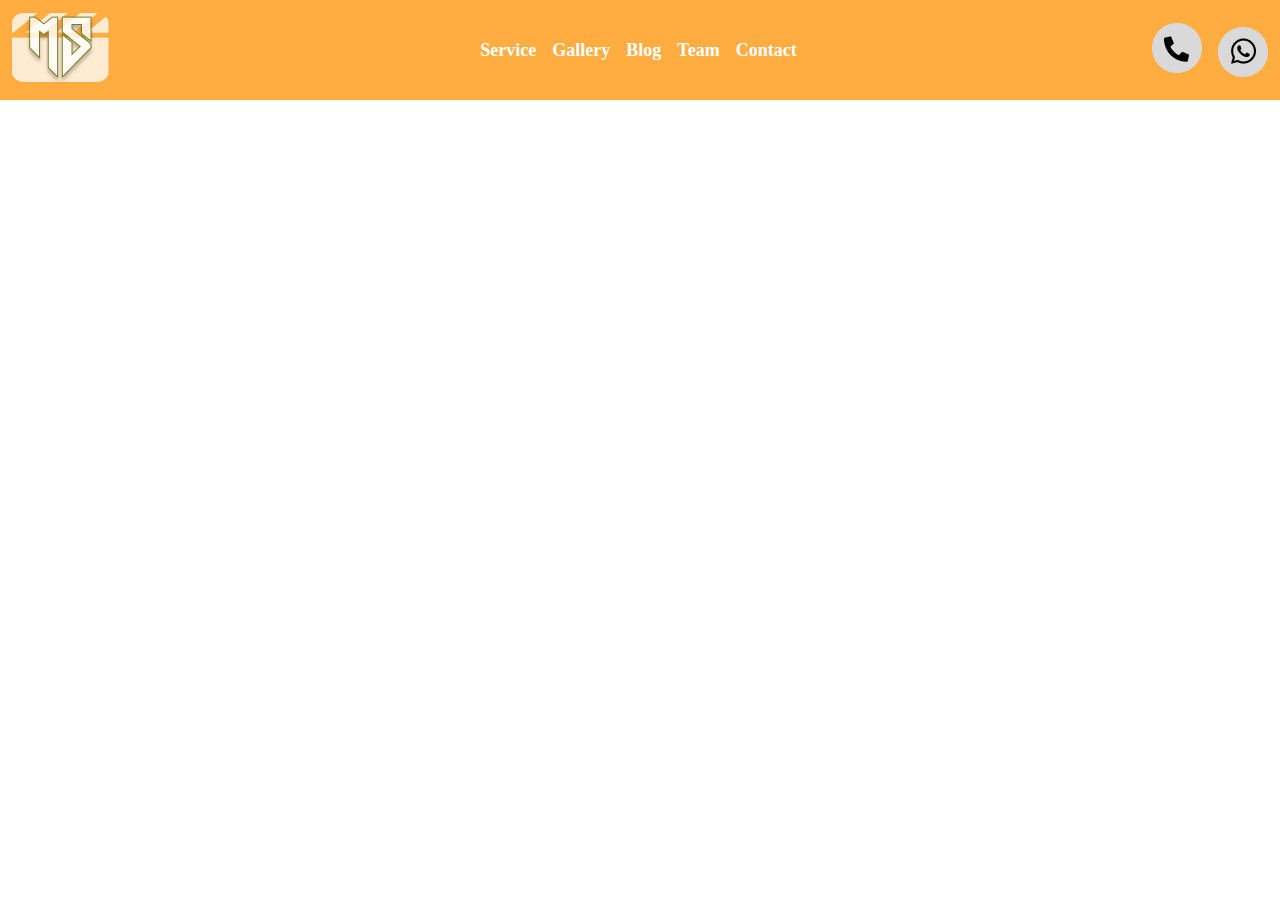
==== index.html @ 8af2e9d7 "basic layout is done" ====
<!DOCTYPE html>
<html lang="en">
<head>
    <meta charset="UTF-8">
    <meta name="viewport" content="width=device-width, initial-scale=1.0">
    <title>Endless_games Index</title>
    <!-- vendor css -->
    <link rel="stylesheet" href="./assests/vendors/bootstrap-5.3.3-dist/css/bootstrap.min.css">
    <!-- main css  -->
    <link rel="stylesheet" href="./assests/css/style.css">
</head>
<body>

<!-- nav bar starts here  -->
    <header>
        <nav class="navbar navbar-expand-lg  nav-endless">
            <div class="container-fluid">
              <a class="navbar-brand" href="index.html"><img src="./assests/img/logo_icons.png" alt=""></a>
              <button class="navbar-toggler" type="button" data-bs-toggle="collapse" data-bs-target="#navbarNavAltMarkup" aria-controls="navbarNavAltMarkup" aria-expanded="false" aria-label="Toggle navigation">
                <span class="navbar-toggler-icon"></span>
              </button>
              <div class="collapse navbar-collapse d-md-flex justify-content-center   " id="navbarNavAltMarkup">
                <div class="navbar-nav ">
                  <a class="nav-link text-white" href="#">Service</a>
                  <a class="nav-link text-white" href="#">Gallery</a>
                  <a class="nav-link text-white" href="#">Blog</a>
                  <a class="nav-link text-white" href="#">Team</a>
                  <a class="nav-link text-white" href="#">Contact</a>
       
                </div>  
                 
              </div>
              <div class="d-flex justify-content-end icons-nav">
                <a class=" nav-link me-md-2 " href="#"><img src="./assests/img/Phone_icon.png" alt=""></a>
            <a class=" nav-link ms-md-2 mt-1" href="#"><img src="./assests/img/WhatsApp_icon.png" alt=""></a>  
             </div>  
            </div>
          </nav>
    </header>
<!-- navbar ends here  -->

<!-- hero section starts here  -->
<!-- hero section ends here  -->



</body>
<script src="./assests/vendors/bootstrap-5.3.3-dist/js/bootstrap.bundle.min.js"></script>
</html>
---- assests/css/style.css ----
/* common styles  */
body {
    font-family: Roboto;
    font-size: 18px;
    font-weight: 700;
}





/* nav bar css */
.nav-endless{
    background-color:  #FF9001BF;
 
}












/* media query  */
@media screen and (min-width:0px) and (max-width:768px){
    .icons-nav{
        display: none !important;
    }
}
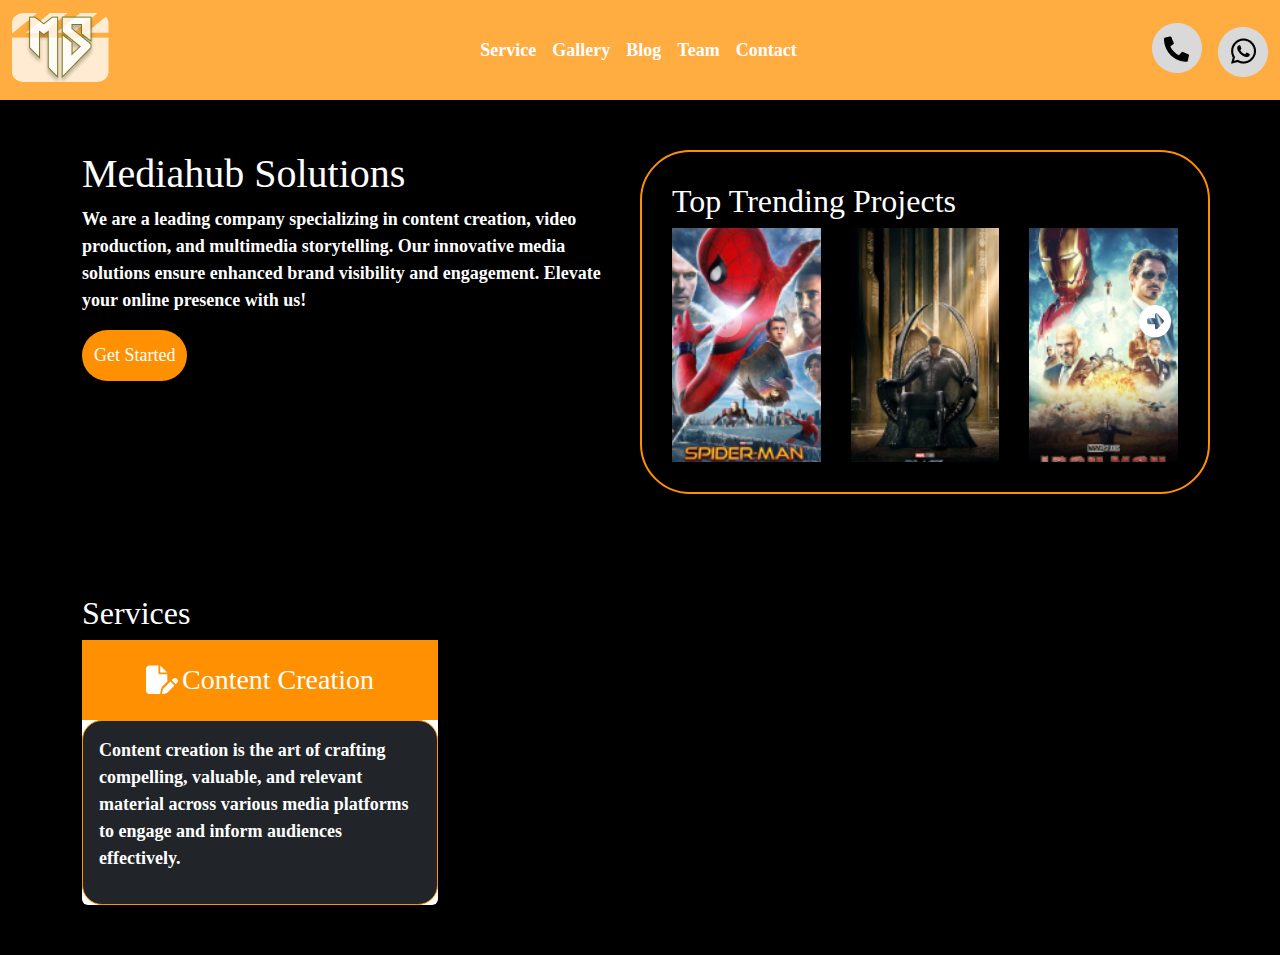
==== commit f7352e09: "service section added" ====
--- a/index.html
+++ b/index.html
@@ -8,6 +8,8 @@
     <link rel="stylesheet" href="./assests/vendors/bootstrap-5.3.3-dist/css/bootstrap.min.css">
     <!-- main css  -->
     <link rel="stylesheet" href="./assests/css/style.css">
+       <!-- Link Swiper's CSS -->
+  <link rel="stylesheet" href="https://cdn.jsdelivr.net/npm/swiper@11/swiper-bundle.min.css" />
 </head>
 <body>
 
@@ -40,10 +42,94 @@
 <!-- navbar ends here  -->
 
 <!-- hero section starts here  -->
+<section class="hero-sec" id="hr-sec">
+<div class="container">
+  <div class="row">
+    <div class="col-md-6 col-12">
+      <h1 class="text-white">Mediahub Solutions</h1>
+      <p class="text-white">We are a leading company specializing in content creation, video production, and multimedia storytelling. Our innovative media solutions ensure enhanced brand visibility and engagement. Elevate your online presence with us! </p>
+      <button type="button" class="btn-get ">Get Started</button>
+    </div>
+    <div class="col-md-6 col-12 bor-org ">
+      
+      <div class="swiper mySwiper ">
+        <h2 class="text-white">Top Trending Projects</h2>
+        <div class="">
+          <div class="swiper-button-next"><img src="./assests/img/arrow-R.png" alt=""></div>
+          <div class="swiper-button-prev"><img src="./assests/img/arrow-L.png" alt=""></div>
+        </div>
+      
+        <div class="swiper-wrapper">
+          <div class="swiper-slide"><img src="./assests/img/pic1.png" alt=""></div>
+          <div class="swiper-slide"><img src="./assests/img/pic2.png" alt=""></div>
+          <div class="swiper-slide"><img src="./assests/img/pic3.png" alt=""></div>
+          <div class="swiper-slide"><img src="./assests/img/pic1.png" alt=""></div>
+          <div class="swiper-slide"><img src="./assests/img/pic2.png" alt=""></div>
+          <div class="swiper-slide"><img src="./assests/img/pic3.png" alt=""></div>
+          <div class="swiper-slide"><img src="./assests/img/pic1.png" alt=""></div>
+          <div class="swiper-slide"><img src="./assests/img/pic2.png" alt=""></div>
+          <div class="swiper-slide"><img src="./assests/img/pic3.png" alt=""></div>
+       
+        </div>
+        
+        <!-- <div class="swiper-pagination"></div> -->
+      </div>
+ 
+    </div>
+  </div>
+</div>
+</section>
 <!-- hero section ends here  -->
 
 
 
+<!-- service section starts here  -->
+<section class="ser-sec">
+  <div class="container">
+    <h2 class="text-white">Services</h2>
+    <div class="row">
+      <div class="col-md-4 col-12">
+        <div class="card border-0">
+          <div class="card-head crd-hr">
+            <div class="d-flex justify-content-center">
+              <img class="" src="./assests/img/ser-icon-1.svg" alt="">
+            <h3 class="text-white ms-1 mt-2">Content Creation</h3></div>
+          </div>
+          <div class="card-body bg-dark crd-bor">
+            <p class="text-white">Content creation is the art of crafting compelling, valuable, and relevant material across various media platforms to engage and inform audiences effectively.  </p>
+          </div>
+        </div>
+      </div>
+      <div class="col-md-4 col-12"></div>
+      <div class="col-md-4 col-12"></div>
+    </div>
+  </div>
+</section>
+<!-- servicce section ends here -->
+
+
 </body>
+
+<!-- boostrap link  -->
 <script src="./assests/vendors/bootstrap-5.3.3-dist/js/bootstrap.bundle.min.js"></script>
+<!-- swipper link -->
+<!-- Swiper JS -->
+<script src="https://cdn.jsdelivr.net/npm/swiper@11/swiper-bundle.min.js"></script>
+
+
+ <!-- Initialize Swiper -->
+ <script>
+  var swiper = new Swiper(".mySwiper", {
+    slidesPerView: 3,
+    spaceBetween: 30,
+    pagination: {
+      el: ".swiper-pagination",
+      clickable: true,
+    },
+      navigation: {
+        nextEl: ".swiper-button-next",
+        prevEl: ".swiper-button-prev",
+      },
+  });
+</script>
 </html>--- a/assests/css/style.css
+++ b/assests/css/style.css
@@ -1,6 +1,6 @@
 /* common styles  */
 body {
-    font-family: Roboto;
+    font-family: roboto;
     font-size: 18px;
     font-weight: 700;
 }
@@ -31,4 +31,89 @@
     .icons-nav{
         display: none !important;
     }
+}
+
+
+/* hero section css starts  */
+
+.hero-sec{
+    background-color: black;
+    background-size: cover;
+    background-repeat: no-repeat;
+    padding: 50px;
+}
+
+.btn-get{
+    background-color:  #FF9001;
+     color: white;
+     padding: 12px;
+     border: none;
+     border-radius: 30px;
+
+}
+
+.bor-org{
+    border-color: #FF9001 !important;
+  padding: 30px;
+    border: 2px solid;
+    border-radius: 50px;
+}
+/* swipper css  */
+.swiper {
+    width: 100%;
+    height: 100%;
+  }
+.swiper-slide {
+    text-align: center;
+    font-size: 18px;
+    background: #fff;
+    display: flex;
+    justify-content: center;
+    align-items: center;
+  }
+
+  .swiper-slide img {
+    display: block;
+    width: 100%;
+    height: 100%;
+    object-fit: cover;
+  }
+
+  .swiper-button-next::after, .swiper-button-prev::after {
+    content: "";
+}
+.swiper-button-prev::after,
+.swiper-button-next::after {
+  display: none;
+}
+
+  .swiper-button-next{
+  margin-bottom: 270px;
+  margin-left: 430px;
+  }
+  .swiper-button-prev{
+    margin-bottom: 70px;
+  margin-left: 30px;
+  }
+  /* :root {
+    --swiper-navigation-size: 885px !important;
+} */
+
+
+
+/* service section css */
+.ser-sec{
+    background-color: black;
+    background-size: cover;
+    background-repeat: no-repeat;
+    padding: 50px;
+}
+.crd-hr{
+    background-color:  #FF9001;
+    padding: 15px; 
+}
+
+.crd-bor{
+    border: 1px #FF9001 solid;
+border-radius: 20px;
 }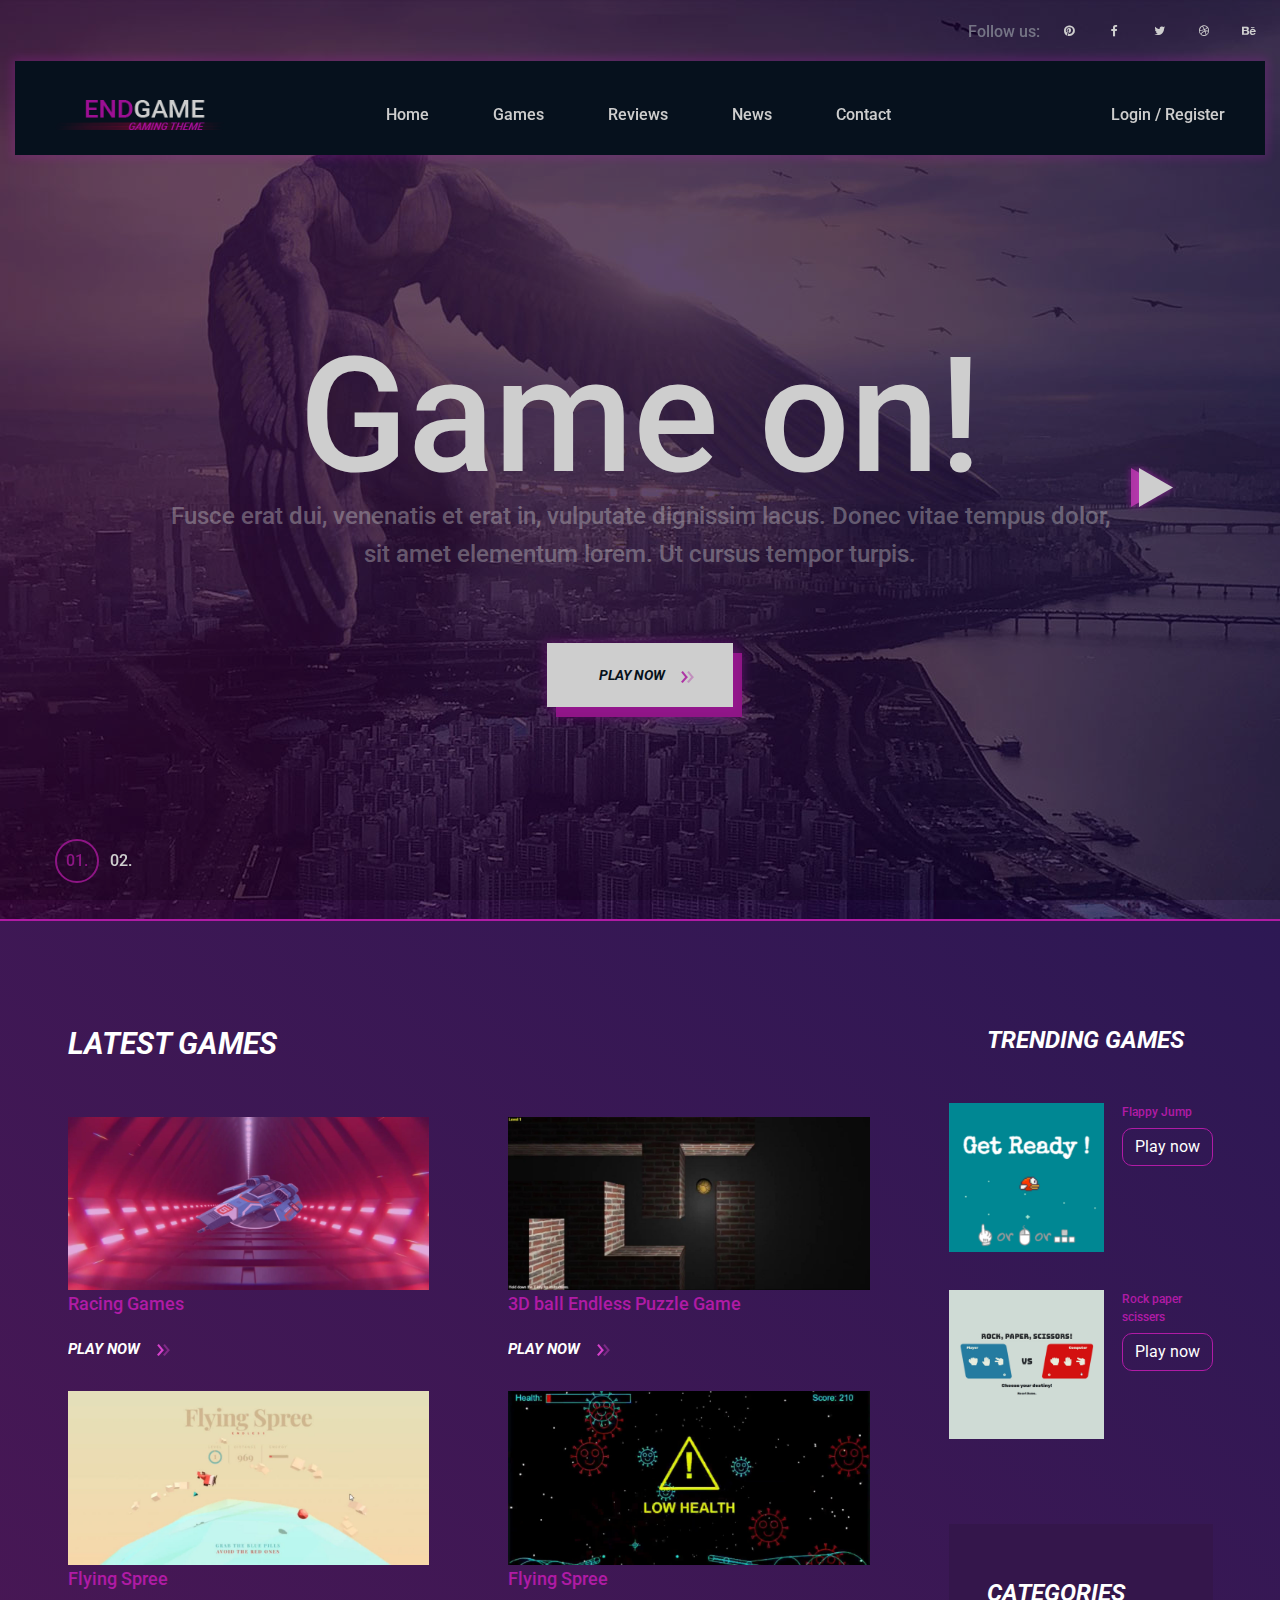
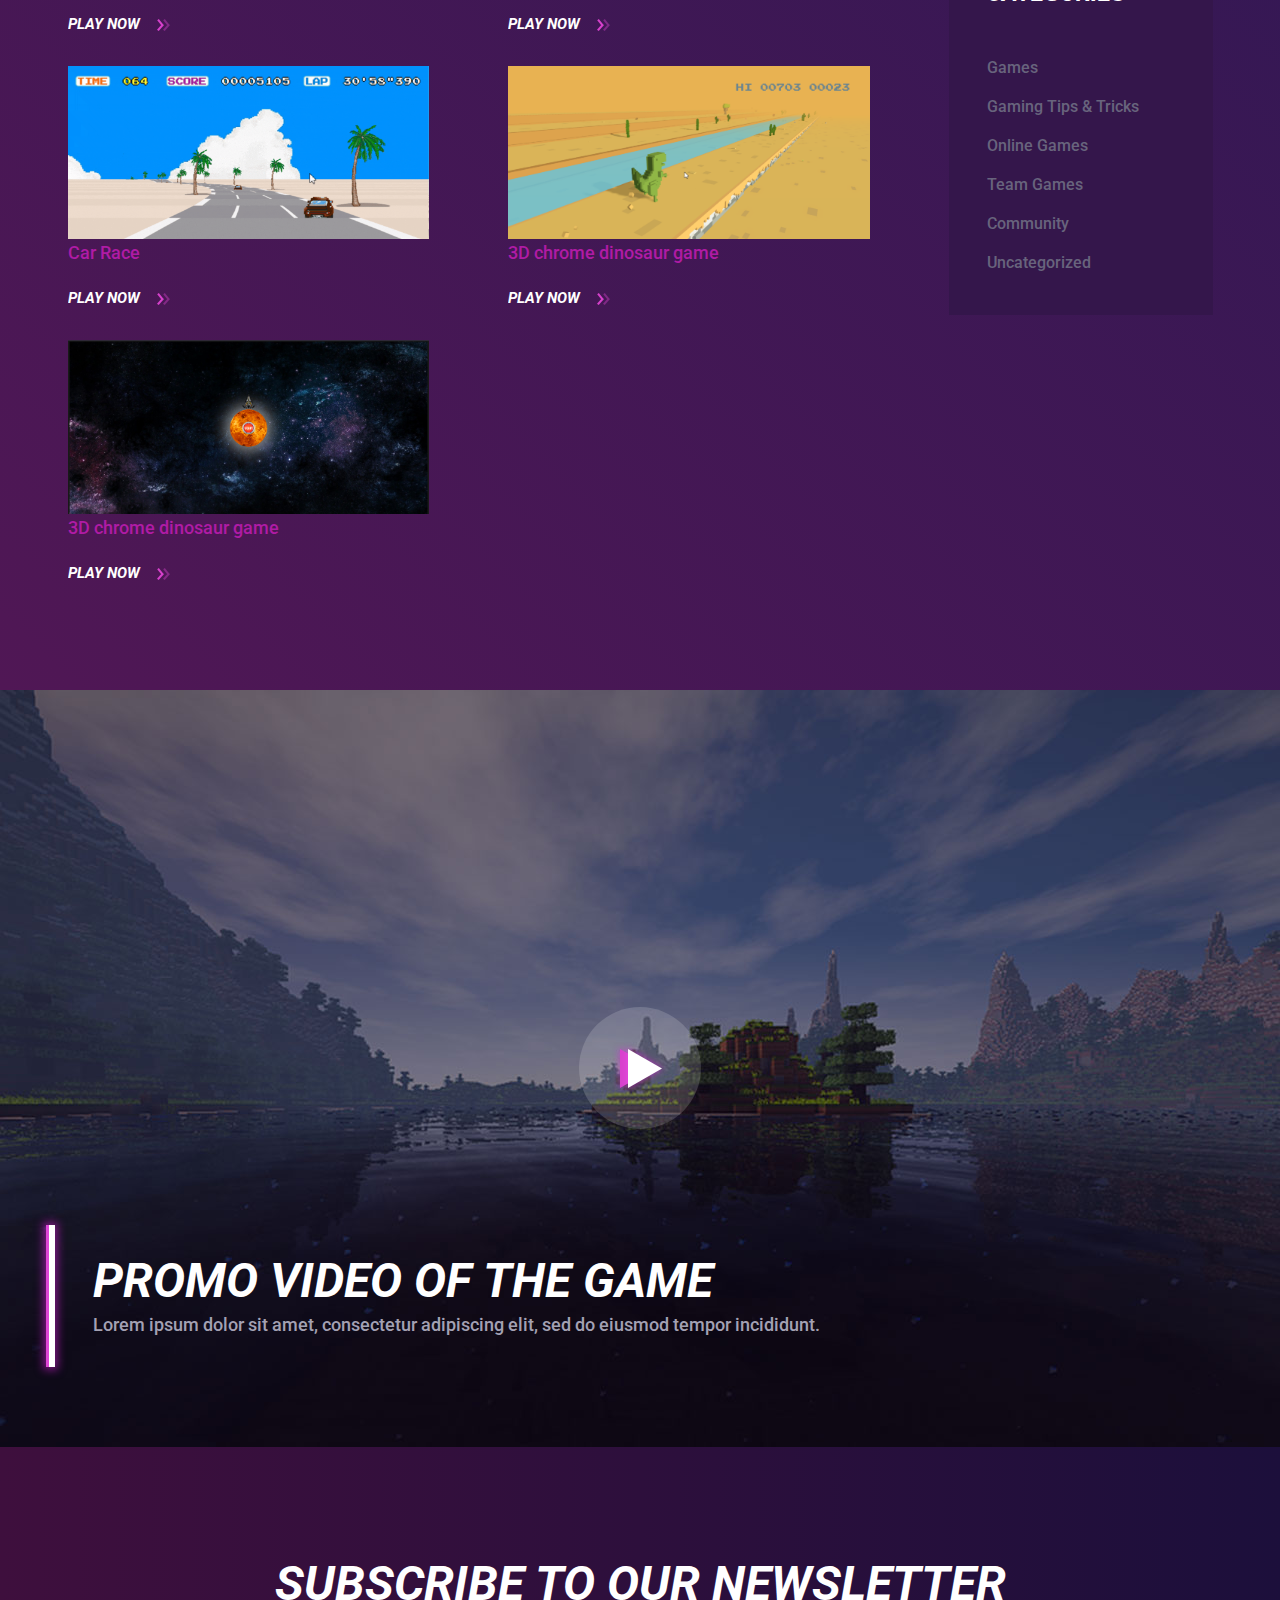
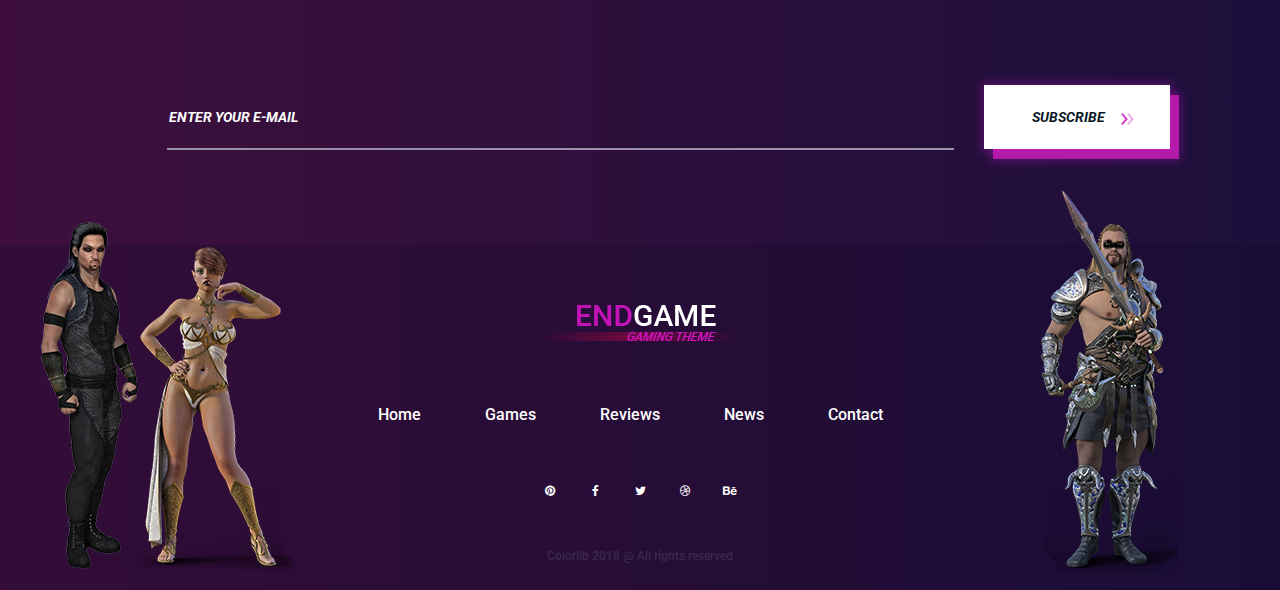
==== commit 1890de1f: "changes" ====
--- a/index.html
+++ b/index.html
@@ -1,135 +1,485 @@
 <!DOCTYPE html>
-<html lang="en">
-<head>
-    <meta charset="UTF-8">
-    <meta name="viewport" content="width=device-width, initial-scale=1.0">
-    <title>Endless_games Index</title>
-    <!-- vendor css -->
-    <link rel="stylesheet" href="./assests/vendors/bootstrap-5.3.3-dist/css/bootstrap.min.css">
-    <!-- main css  -->
-    <link rel="stylesheet" href="./assests/css/style.css">
-       <!-- Link Swiper's CSS -->
-  <link rel="stylesheet" href="https://cdn.jsdelivr.net/npm/swiper@11/swiper-bundle.min.css" />
-</head>
-<body>
-
-<!-- nav bar starts here  -->
-    <header>
-        <nav class="navbar navbar-expand-lg  nav-endless">
-            <div class="container-fluid">
-              <a class="navbar-brand" href="index.html"><img src="./assests/img/logo_icons.png" alt=""></a>
-              <button class="navbar-toggler" type="button" data-bs-toggle="collapse" data-bs-target="#navbarNavAltMarkup" aria-controls="navbarNavAltMarkup" aria-expanded="false" aria-label="Toggle navigation">
-                <span class="navbar-toggler-icon"></span>
-              </button>
-              <div class="collapse navbar-collapse d-md-flex justify-content-center   " id="navbarNavAltMarkup">
-                <div class="navbar-nav ">
-                  <a class="nav-link text-white" href="#">Service</a>
-                  <a class="nav-link text-white" href="#">Gallery</a>
-                  <a class="nav-link text-white" href="#">Blog</a>
-                  <a class="nav-link text-white" href="#">Team</a>
-                  <a class="nav-link text-white" href="#">Contact</a>
-       
-                </div>  
+<html lang="zxx">
+  <head>
+    <title>EndGam - Gaming Magazine Template</title>
+    <meta charset="UTF-8" />
+    <meta name="description" content="EndGam Gaming Magazine Template" />
+    <meta name="keywords" content="endGam,gGaming, magazine, html" />
+    <meta name="viewport" content="width=device-width, initial-scale=1.0" />
+    <!-- Favicon -->
+    <link href="./assets/img/favicon.ico" rel="shortcut icon" />
+
+    <!-- Google Font -->
+    <link
+      href="https://fonts.googleapis.com/css?family=Roboto:400,400i,500,500i,700,700i,900,900i"
+      rel="stylesheet"
+    />
+
+    <!-- Stylesheets -->
+    <link rel="stylesheet" href="./assets/css/bootstrap.min.css" />
+    <link rel="stylesheet" href="./assets/css/font-awesome.min.css" />
+    <link rel="stylesheet" href="./assets/css/slicknav.min.css" />
+    <link rel="stylesheet" href="./assets/css/owl.carousel.min.css" />
+    <link rel="stylesheet" href="./assets/css/magnific-popup.css" />
+    <link rel="stylesheet" href="./assets/css/animate.css" />
+
+    <!-- Main Stylesheets -->
+    <link rel="stylesheet" href="./assets/css/style.css" />
+
+   
+  </head>
+  <body>
+    <!-- Page Preloder -->
+    <div id="preloder">
+      <div class="loader"></div>
+    </div>
+
+    <!-- Header section -->
+    <header class="header-section">
+      <div class="header-warp">
+        <div class="header-social d-flex justify-content-end">
+          <p>Follow us:</p>
+          <a href="#"><i class="fa fa-pinterest"></i></a>
+          <a href="#"><i class="fa fa-facebook"></i></a>
+          <a href="#"><i class="fa fa-twitter"></i></a>
+          <a href="#"><i class="fa fa-dribbble"></i></a>
+          <a href="#"><i class="fa fa-behance"></i></a>
+        </div>
+        <div class="header-bar-warp d-flex">
+          <!-- site logo -->
+          <a href="home.html" class="site-logo">
+            <img src="./assets/img/logo.png" alt="" />
+          </a>
+          <nav class="top-nav-area w-100">
+            <div class="user-panel">
+              <a href="">Login</a> / <a href="">Register</a>
+            </div>
+            <!-- Menu -->
+            <ul class="main-menu primary-menu">
+              <li><a href="home.html">Home</a></li>
+              <li>
+                <a href="games.html">Games</a>
+                <ul class="sub-menu">
+                  <li><a href="game-single.html">Game Singel</a></li>
+                </ul>
+              </li>
+              <li><a href="review.html">Reviews</a></li>
+              <li><a href="blog.html">News</a></li>
+              <li><a href="contact.html">Contact</a></li>
+            </ul>
+          </nav>
+        </div>
+      </div>
+    </header>
+    <!-- Header section end -->
+
+    <!-- Hero section -->
+    <section class="hero-section overflow-hidden">
+      <div class="hero-slider owl-carousel">
+        <div
+          class="hero-item set-bg d-flex align-items-center justify-content-center text-center"
+          data-setbg="./assets/img/slider-bg-1.jpg"
+        >
+          <div class="container">
+            <h2>Game on!</h2>
+            <p>
+              Fusce erat dui, venenatis et erat in, vulputate dignissim lacus.
+              Donec vitae tempus dolor,<br />sit amet elementum lorem. Ut cursus
+              tempor turpis.
+            </p>
+            <a href="./assets/game_assets/HexGL-master/index.html" class="site-btn"
+              >Play Now <img src="./assets/img/icons/double-arrow.png" alt="#"
+            /></a>
+          </div>
+        </div>
+        <div
+          class="hero-item set-bg d-flex align-items-center justify-content-center text-center"
+          data-setbg="./assets/img/slider-bg-2.jpg"
+        >
+          <div class="container">
+            <h2>Game on!</h2>
+            <p>
+              Fusce erat dui, venenatis et erat in, vulputate dignissim lacus.
+              Donec vitae tempus dolor,<br />sit amet elementum lorem. Ut cursus
+              tempor turpis.
+            </p>
+            <a href="./assets/game_assets/Astray-master/index.html" class="site-btn"
+              >Play Now <img src="./assets/img/icons/double-arrow.png" alt="#"
+            /></a>
+          </div>
+        </div>
+      </div>
+    </section>
+    <!-- Hero section end-->
+
+    <!-- Intro section -->
+    <!-- <section class="intro-section">
+		<div class="container">
+			<div class="row">
+				<div class="col-md-4">
+					<div class="intro-text-box text-box text-white">
+						<div class="top-meta">11.11.18  /  in <a href="">Games</a></div>
+						<h3>The best online game is out now!</h3>
+						<p>Lorem ipsum dolor sit amet, consectetur adipiscing elit, sed do eiusmod tempor incididunt ut labore et dolore magna aliqua. Quis ipsum suspendisse ultrices gravida....</p>
+						<a href="#" class="read-more">Read More  <img src="./assets/img/icons/double-arrow.png" alt="#"/></a>
+					</div>
+				</div>
+				<div class="col-md-4">
+					<div class="intro-text-box text-box text-white">
+						<div class="top-meta">11.11.18  /  in <a href="">Playstation</a></div>
+						<h3>Top 5 best games in november</h3>
+						<p>Ipsum dolor sit amet, consectetur adipiscing elit, sed do eiusmod tempor incididunt ut labore et dolore magna aliqua. Quis ipsum  labore suspendisse ultrices gravida....</p>
+						<a href="#" class="read-more">Read More  <img src="./assets/img/icons/double-arrow.png" alt="#"/></a>
+					</div>
+				</div>
+				<div class="col-md-4">
+					<div class="intro-text-box text-box text-white">
+						<div class="top-meta">11.11.18  /  in <a href="">Reviews</a></div>
+						<h3>Get this game at a promo price</h3>
+						<p>Sit amet, consectetur adipiscing elit, sed do eiusmod tempor incididunt ut labore et dolore magna aliqua. Quis ipsum suspendisse ultrices gravida ncididunt ut labore ....</p>
+						<a href="#" class="read-more">Read More  <img src="./assets/img/icons/double-arrow.png" alt="#"/></a>
+					</div>
+				</div>
+			</div>
+		</div>
+	</section> -->
+    <!-- Intro section end -->
+
+    <!-- Blog section -->
+    <section class="blog-section spad">
+      <div class="container">
+        <div class="row">
+          <div class="col-xl-9 col-lg-8 col-md-7">
+            <div class="section-title text-white">
+              <h2>Latest Games</h2>
+            </div>
+            <!-- <ul class="blog-filter">
+              <li><a href="#">Racing</a></li>
+              <li><a href="#">Shooters</a></li>
+              <li><a href="#">Strategy</a></li>
+              <li><a href="#">Online</a></li>
+            </ul> -->
+
+            <!-- blog item list  -->
+            <div class="row">
+              <div class="col-lg-6">
+                <!-- Blog item -->
+                <div class="blog-item">
+                  <div class="row">
+                    <div class="col-lg-12">
+                      <div class="blog-thumb">
+                        <img src="./assets/img/games/sub/1.jpg" alt="" />
+                      </div>
+                    </div>
+                    <div class="col-lg-12">
+                      <div class="blog-text text-box text-white">
+                        <div class="top-meta">
+                         <a href="">Racing Games</a>
+                        </div>
+                        <a href="./assets/game_assets/HexGL-master/index.html" class="read-more"
+                          >Play Now
+                          <img src="./assets/img/icons/double-arrow.png" alt="#"
+                        /></a>
+                      </div>
+                    </div>
+                  </div>
+                </div>
+              </div>
+			  <div class="col-lg-6">
+                <!-- Blog item -->
+                <div class="blog-item">
+                  <div class="row">
+                    <div class="col-lg-12">
+                      <div class="blog-thumb">
+                        <img src="./assets/img/games/sub/2.jpg" alt="" />
+                      </div>
+                    </div>
+                    <div class="col-lg-12">
+                      <div class="blog-text text-box text-white">
+                        <div class="top-meta"><a href="">3D ball Endless Puzzle Game </a>
+                        </div>
+                        <a href="./assets/game_assets/Astray-master/index.html" class="read-more"
+                          >Play Now
+                          <img src="./assets/img/icons/double-arrow.png" alt="#"
+                        /></a>
+                      </div>
+                    </div>
+                  </div>
+                </div>
+              </div>
+
+              <div class="col-lg-6">
+                <!-- Blog item -->
+                <div class="blog-item">
+                  <div class="row">
+                    <div class="col-lg-12">
+                      <div class="blog-thumb">
+                        <img src="./assets/img/games/sub/3.jpg" alt="" />
+                      </div>
+                    </div>
+                    <div class="col-lg-12">
+                      <div class="blog-text text-box text-white">
+                        <div class="top-meta"><a href="">Flying Spree </a>
+                        </div>
+                        <a href="./assets/game_assets/TheAviator-master/index.html" class="read-more"
+                          >Play Now
+                          <img src="./assets/img/icons/double-arrow.png" alt="#"
+                        /></a>
+                      </div>
+                    </div>
+                  </div>
+                </div>
+              </div>
+
+
+              <div class="col-lg-6">
+                <!-- Blog item -->
+                <div class="blog-item">
+                  <div class="row">
+                    <div class="col-lg-12">
+                      <div class="blog-thumb">
+                        <img src="./assets/img/games/sub/4.jpg" alt="" />
+                      </div>
+                    </div>
+                    <div class="col-lg-12">
+                      <div class="blog-text text-box text-white">
+                        <div class="top-meta"><a href="">Flying Spree </a>
+                        </div>
+                        <a href="./assets/game_assets/Galactic_Virus_Siege_Endless_Space_Shooter/index.html" class="read-more"
+                          >Play Now
+                          <img src="./assets/img/icons/double-arrow.png" alt="#"
+                        /></a>
+                      </div>
+                    </div>
+                  </div>
+                </div>
+              </div>
+
+
+
+              <div class="col-lg-6">
+                <!-- Blog item -->
+                <div class="blog-item">
+                  <div class="row">
+                    <div class="col-lg-12">
+                      <div class="blog-thumb">
+                        <img src="./assets/img/games/sub/5.gif" alt="" />
+                      </div>
+                    </div>
+                    <div class="col-lg-12">
+                      <div class="blog-text text-box text-white">
+                        <div class="top-meta"><a href="">Car Race </a>
+                        </div>
+                        <a href="./assets/game_assets/car_race_90s/index.html" class="read-more"
+                          >Play Now
+                          <img src="./assets/img/icons/double-arrow.png" alt="#"
+                        /></a>
+                      </div>
+                    </div>
+                  </div>
+                </div>
+              </div>
+
+
+
+              <div class="col-lg-6">
+                <!-- Blog item -->
+                <div class="blog-item">
+                  <div class="row">
+                    <div class="col-lg-12">
+                      <div class="blog-thumb">
+                        <img src="./assets/img/games/sub/6.png" alt="" />
+                      </div>
+                    </div>
+                    <div class="col-lg-12">
+                      <div class="blog-text text-box text-white">
+                        <div class="top-meta"><a href="">3D chrome dinosaur game </a>
+                        </div>
+                        <a href="./assets/game_assets/ChromeDinosaurGame3D/index.html" class="read-more"
+                          >Play Now
+                          <img src="./assets/img/icons/double-arrow.png" alt="#"
+                        /></a>
+                      </div>
+                    </div>
+                  </div>
+                </div>
+              </div>
+
+              
+              <div class="col-lg-6">
+                <!-- Blog item -->
+                <div class="blog-item">
+                  <div class="row">
+                    <div class="col-lg-12">
+                      <div class="blog-thumb">
+                        <img src="./assets/img/games/Screenshot 2023-11-29 151329.png" alt="" />
+                      </div>
+                    </div>
+                    <div class="col-lg-12">
+                      <div class="blog-text text-box text-white">
+                        <div class="top-meta"><a href="">3D chrome dinosaur game </a>
+                        </div>
+                        <a href="./assets/game_assets/space_fight/Index.html" class="read-more"
+                          >Play Now
+                          <img src="./assets/img/icons/double-arrow.png" alt="#"
+                        /></a>
+                      </div>
+                    </div>
+                  </div>
+                </div>
+              </div>
+
+            </div>
+
+            
+            <!-- Blog item -->
+          </div>
+          <div class="col-xl-3 col-lg-4 col-md-5 sidebar">
+            <div id="stickySidebar">
+              <div class="widget-item">
+                <h4 class="widget-title">Trending Games</h4>
+                <div class="trending-widget">
                  
-              </div>
-              <div class="d-flex justify-content-end icons-nav">
-                <a class=" nav-link me-md-2 " href="#"><img src="./assests/img/Phone_icon.png" alt=""></a>
-            <a class=" nav-link ms-md-2 mt-1" href="#"><img src="./assests/img/WhatsApp_icon.png" alt=""></a>  
-             </div>  
+              <a href="./assets/game_assets/Flappy Jump HTML5 JS/Flappy-Jump HTML5 JS/index.html">
+                <div class="tw-item d-flex">
+                  <div class="tw-thumb">
+                    <img src="./assets/img/games/sub/7.png" class="img-fluid" alt="#" />
+                  </div>
+                  <div class="tw-text">
+                    <div class="tw-meta">
+                      <a href="">Flappy Jump</a>
+                    </div>
+                    <button class="text-nowrap btn border_text_btn text-white">Play now</button>
+                  </div>
+                </div>
+              </a>
+
+              <a href="./assets/game_assets/Rock-Paper-Scissors/index.html">
+                <div class="tw-item d-flex">
+                  <div class="tw-thumb">
+                    <img src="./assets/img/games/sub/8.png" alt="#" />
+                  </div>
+                  <div class="tw-text">
+                    <div class="tw-meta">
+                 <a href="./assets/game_assets/Rock-Paper-Scissors/index.html">Rock paper scissers</a>
+                    </div>
+                    <button class="text-nowrap btn border_text_btn text-white">Play now</button>
+                  </div>
+                </div>
+              </a>   
+
+                </div>
+              </div>
+              <div class="widget-item">
+                <div class="categories-widget">
+                  <h4 class="widget-title">categories</h4>
+                  <ul>
+                    <li><a href="">Games</a></li>
+                    <li><a href="">Gaming Tips & Tricks</a></li>
+                    <li><a href="">Online Games</a></li>
+                    <li><a href="">Team Games</a></li>
+                    <li><a href="">Community</a></li>
+                    <li><a href="">Uncategorized</a></li>
+                  </ul>
+                </div>
+              </div>
             </div>
-          </nav>
-    </header>
-<!-- navbar ends here  -->
-
-<!-- hero section starts here  -->
-<section class="hero-sec" id="hr-sec">
-<div class="container">
-  <div class="row">
-    <div class="col-md-6 col-12">
-      <h1 class="text-white">Mediahub Solutions</h1>
-      <p class="text-white">We are a leading company specializing in content creation, video production, and multimedia storytelling. Our innovative media solutions ensure enhanced brand visibility and engagement. Elevate your online presence with us! </p>
-      <button type="button" class="btn-get ">Get Started</button>
-    </div>
-    <div class="col-md-6 col-12 bor-org ">
-      
-      <div class="swiper mySwiper ">
-        <h2 class="text-white">Top Trending Projects</h2>
-        <div class="">
-          <div class="swiper-button-next"><img src="./assests/img/arrow-R.png" alt=""></div>
-          <div class="swiper-button-prev"><img src="./assests/img/arrow-L.png" alt=""></div>
-        </div>
-      
-        <div class="swiper-wrapper">
-          <div class="swiper-slide"><img src="./assests/img/pic1.png" alt=""></div>
-          <div class="swiper-slide"><img src="./assests/img/pic2.png" alt=""></div>
-          <div class="swiper-slide"><img src="./assests/img/pic3.png" alt=""></div>
-          <div class="swiper-slide"><img src="./assests/img/pic1.png" alt=""></div>
-          <div class="swiper-slide"><img src="./assests/img/pic2.png" alt=""></div>
-          <div class="swiper-slide"><img src="./assests/img/pic3.png" alt=""></div>
-          <div class="swiper-slide"><img src="./assests/img/pic1.png" alt=""></div>
-          <div class="swiper-slide"><img src="./assests/img/pic2.png" alt=""></div>
-          <div class="swiper-slide"><img src="./assests/img/pic3.png" alt=""></div>
-       
-        </div>
-        
-        <!-- <div class="swiper-pagination"></div> -->
-      </div>
- 
-    </div>
-  </div>
-</div>
-</section>
-<!-- hero section ends here  -->
-
-
-
-<!-- service section starts here  -->
-<section class="ser-sec">
-  <div class="container">
-    <h2 class="text-white">Services</h2>
-    <div class="row">
-      <div class="col-md-4 col-12">
-        <div class="card border-0">
-          <div class="card-head crd-hr">
-            <div class="d-flex justify-content-center">
-              <img class="" src="./assests/img/ser-icon-1.svg" alt="">
-            <h3 class="text-white ms-1 mt-2">Content Creation</h3></div>
           </div>
-          <div class="card-body bg-dark crd-bor">
-            <p class="text-white">Content creation is the art of crafting compelling, valuable, and relevant material across various media platforms to engage and inform audiences effectively.  </p>
-          </div>
-        </div>
-      </div>
-      <div class="col-md-4 col-12"></div>
-      <div class="col-md-4 col-12"></div>
-    </div>
-  </div>
-</section>
-<!-- servicce section ends here -->
-
-
-</body>
-
-<!-- boostrap link  -->
-<script src="./assests/vendors/bootstrap-5.3.3-dist/js/bootstrap.bundle.min.js"></script>
-<!-- swipper link -->
-<!-- Swiper JS -->
-<script src="https://cdn.jsdelivr.net/npm/swiper@11/swiper-bundle.min.js"></script>
-
-
- <!-- Initialize Swiper -->
- <script>
-  var swiper = new Swiper(".mySwiper", {
-    slidesPerView: 3,
-    spaceBetween: 30,
-    pagination: {
-      el: ".swiper-pagination",
-      clickable: true,
-    },
-      navigation: {
-        nextEl: ".swiper-button-next",
-        prevEl: ".swiper-button-prev",
-      },
-  });
-</script>
-</html>+        </div>
+      </div>
+    </section>
+    <!-- Blog section end -->
+
+    <!-- Intro section -->
+    <section
+      class="intro-video-section set-bg d-flex align-items-end"
+      data-setbg="./assets/img/promo-bg.jpg"
+    >
+      <a
+        href="https://www.youtube.com/watch?v=uFsGy5x_fyQ"
+        class="video-play-btn video-popup"
+        ><img src="./assets/img/icons/solid-right-arrow.png" alt="#"
+      /></a>
+      <div class="container">
+        <div class="video-text">
+          <h2>Promo video of the game</h2>
+          <p>
+            Lorem ipsum dolor sit amet, consectetur adipiscing elit, sed do
+            eiusmod tempor incididunt.
+          </p>
+        </div>
+      </div>
+    </section>
+    <!-- Intro section end -->
+
+    <!-- Featured section -->
+    <!-- <section class="featured-section">
+		<div class="featured-bg set-bg" data-setbg="./assets/img/featured-bg.jpg"></div>
+		<div class="featured-box">
+			<div class="text-box">
+				<div class="top-meta">11.11.18  /  in <a href="">Games</a></div>
+				<h3>The game you’ve been waiting  for is out now</h3>
+				<p>Lorem ipsum dolor sit amet, consectetur adipiscing elit, sed do eiusmod tempor incididunt ut labore et dolore magna aliqua. Quis ipsum suspendisse ultrices gravida. Ipsum dolor sit amet, consectetur adipiscing elit, sed do eiusmod tempor incididunt ut labore et dolore magna aliquamet, consectetur adipiscing elit, sed do eiusmod tempor incididunt ut labore et dolore magna aliqua. Vestibulum posuere porttitor justo id pellentesque. Proin id lacus feugiat, posuere erat sit amet, commodo ipsum. Donec pellentesque vestibulum metus...</p>
+				<a href="#" class="read-more">Read More  <img src="./assets/img/icons/double-arrow.png" alt="#"/></a>
+			</div>
+		</div>
+	</section> -->
+    <!-- Featured section end-->
+
+    <!-- Newsletter section -->
+    <section class="newsletter-section">
+      <div class="container">
+        <h2>Subscribe to our newsletter</h2>
+        <form class="newsletter-form">
+          <input type="text" placeholder="ENTER YOUR E-MAIL" />
+          <button class="site-btn">
+            subscribe <img src="./assets/img/icons/double-arrow.png" alt="#" />
+          </button>
+        </form>
+      </div>
+    </section>
+    <!-- Newsletter section end -->
+
+    <!-- Footer section -->
+    <footer class="footer-section">
+      <div class="container">
+        <div class="footer-left-pic">
+          <img src="./assets/img/footer-left-pic.png" alt="" />
+        </div>
+        <div class="footer-right-pic">
+          <img src="./assets/img/footer-right-pic.png" alt="" />
+        </div>
+        <a href="#" class="footer-logo">
+          <img src="./assets/img/logo.png" alt="" />
+        </a>
+        <ul class="main-menu footer-menu">
+          <li><a href="">Home</a></li>
+          <li><a href="">Games</a></li>
+          <li><a href="">Reviews</a></li>
+          <li><a href="">News</a></li>
+          <li><a href="">Contact</a></li>
+        </ul>
+        <div class="footer-social d-flex justify-content-center">
+          <a href="#"><i class="fa fa-pinterest"></i></a>
+          <a href="#"><i class="fa fa-facebook"></i></a>
+          <a href="#"><i class="fa fa-twitter"></i></a>
+          <a href="#"><i class="fa fa-dribbble"></i></a>
+          <a href="#"><i class="fa fa-behance"></i></a>
+        </div>
+        <div class="copyright">
+          <a href="">Colorlib</a> 2018 @ All rights reserved
+        </div>
+      </div>
+    </footer>
+    <!-- Footer section end -->
+
+    <!--====== Javascripts & Jquery ======-->
+    <script src="./assets/js/jquery-3.2.1.min.js"></script>
+    <script src="./assets/js/bootstrap.min.js"></script>
+    <script src="./assets/js/jquery.slicknav.min.js"></script>
+    <script src="./assets/js/owl.carousel.min.js"></script>
+    <script src="./assets/js/jquery.sticky-sidebar.min.js"></script>
+    <script src="./assets/js/jquery.magnific-popup.min.js"></script>
+    <script src="./assets/js/main.js"></script>
+  </body>
+</html>
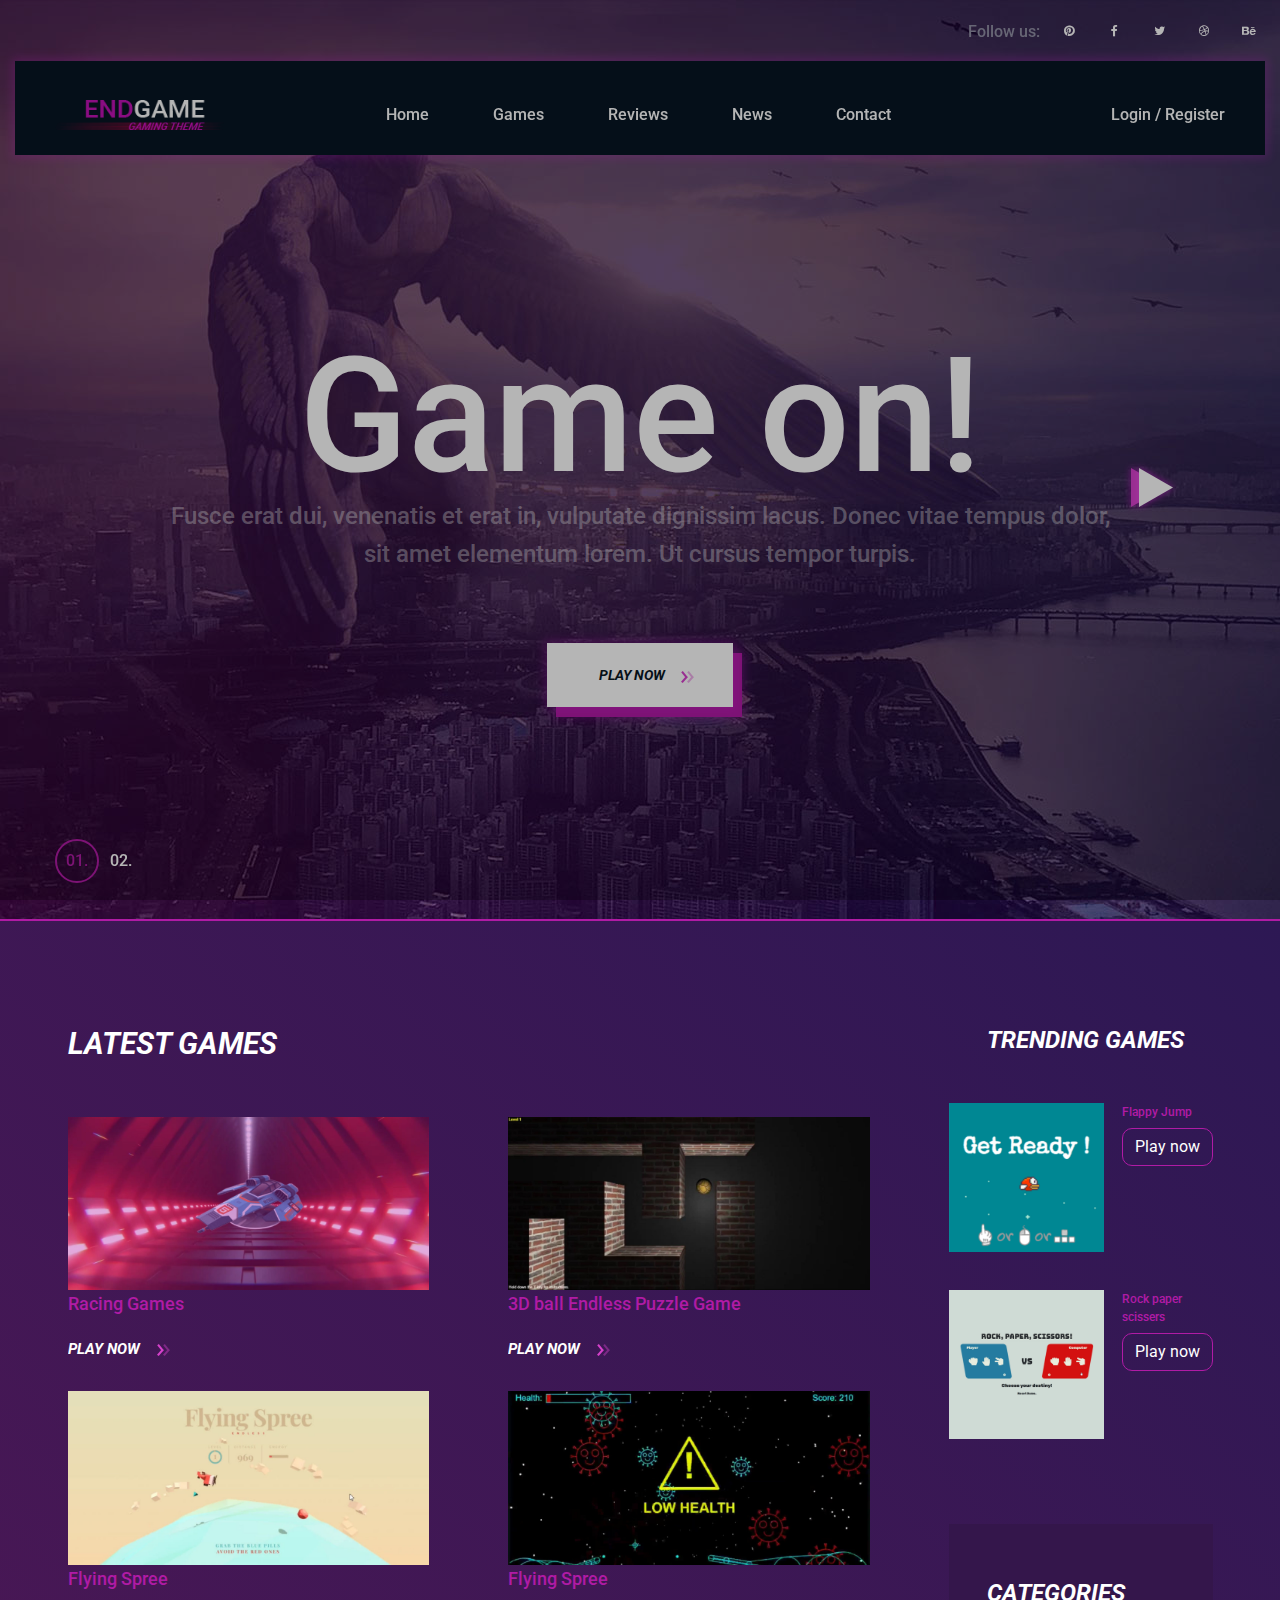
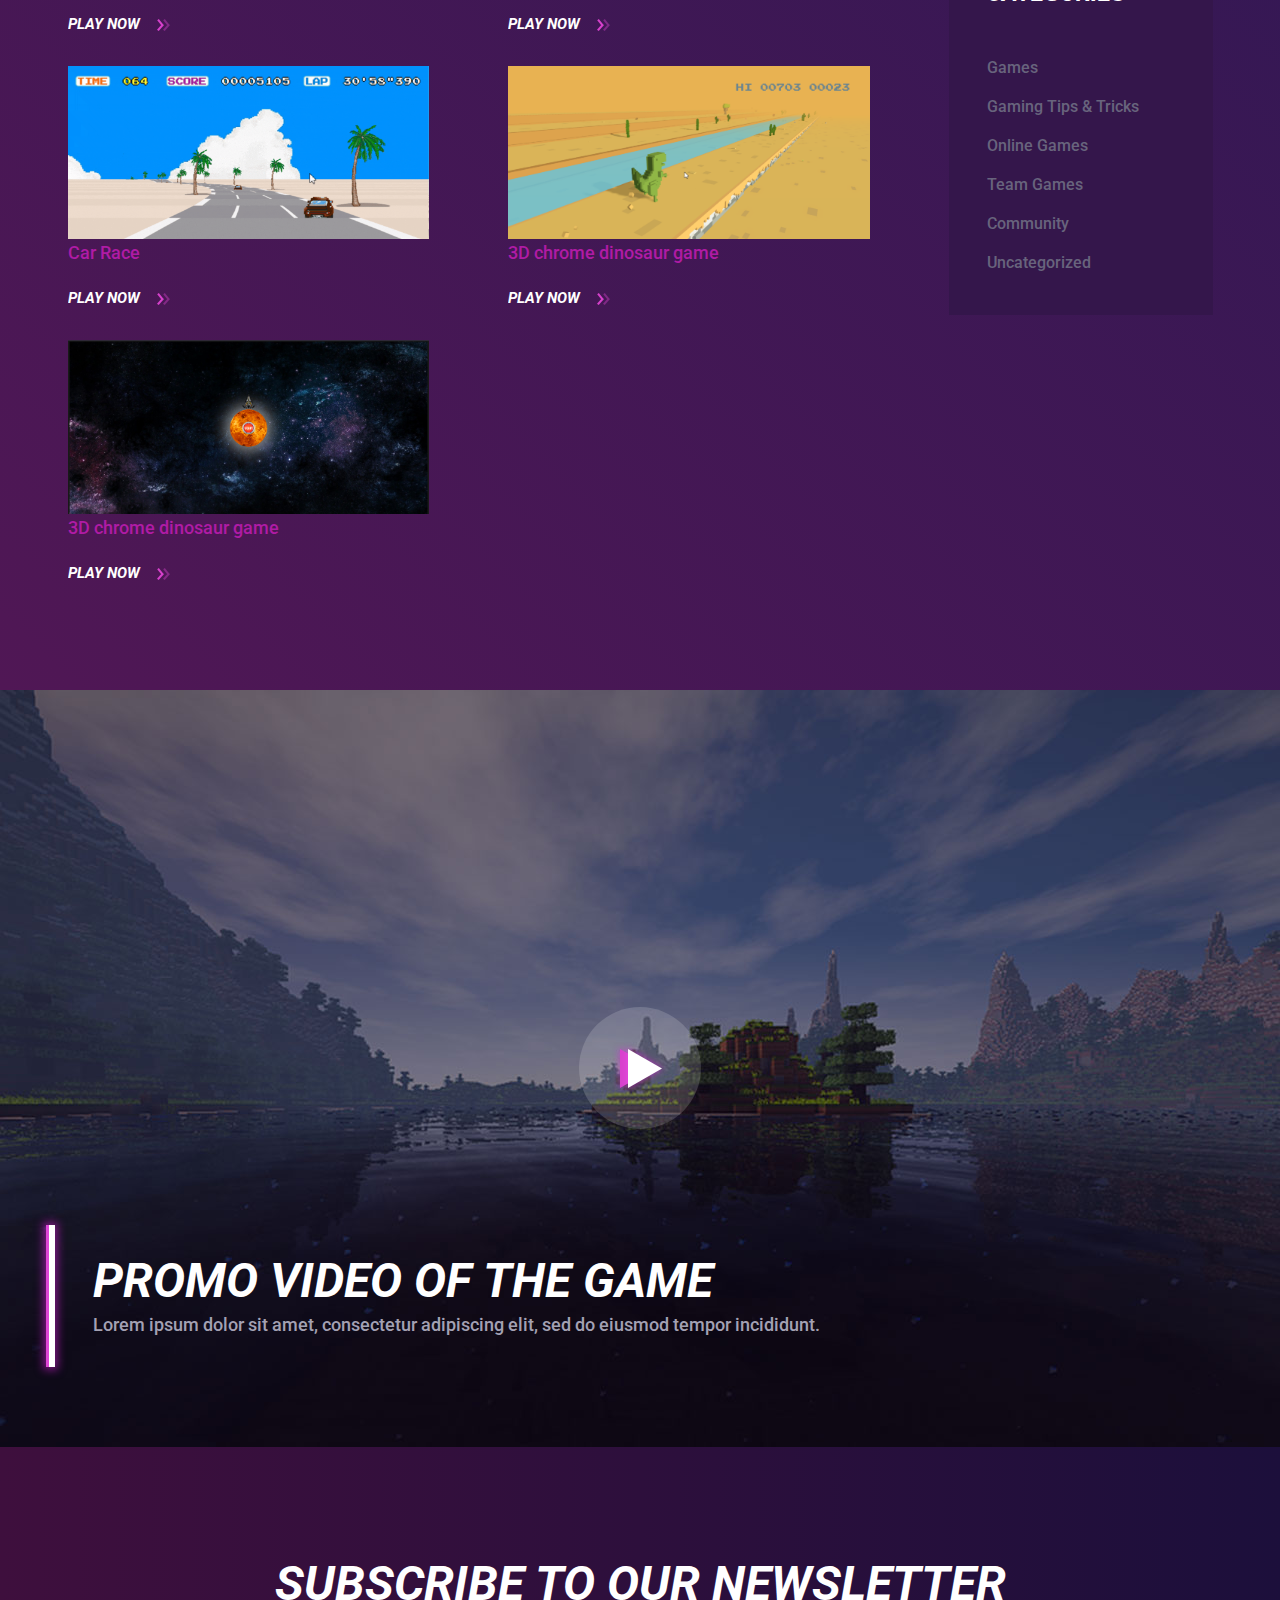
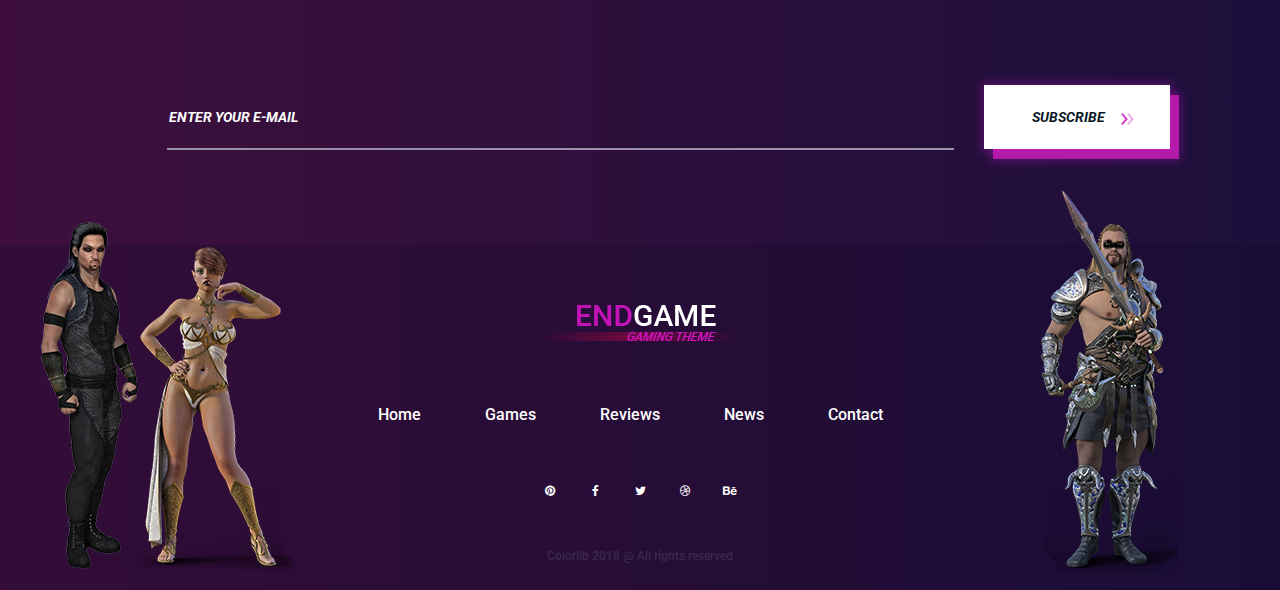
==== commit af68996c: "changes" ====
--- a/index.html
+++ b/index.html
@@ -47,7 +47,7 @@
         </div>
         <div class="header-bar-warp d-flex">
           <!-- site logo -->
-          <a href="home.html" class="site-logo">
+          <a href="list.html" class="site-logo">
             <img src="./assets/img/logo.png" alt="" />
           </a>
           <nav class="top-nav-area w-100">
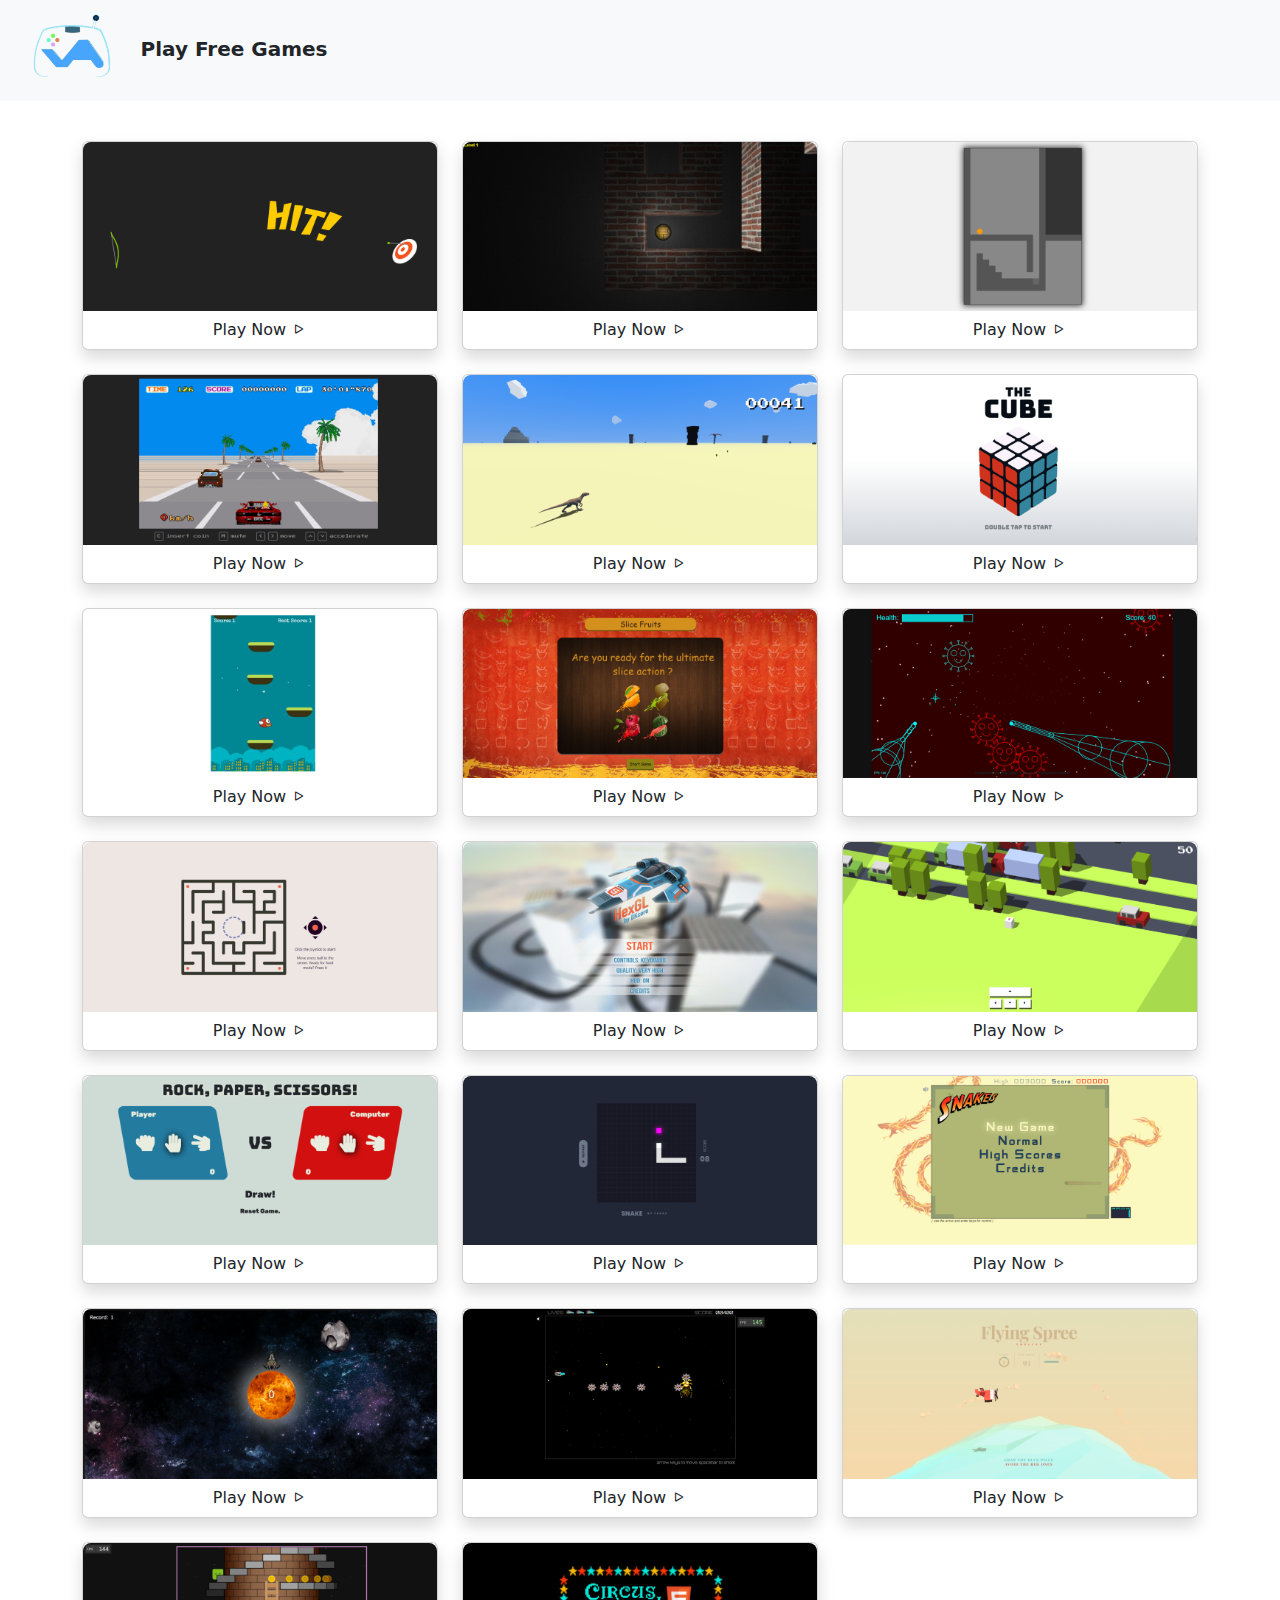
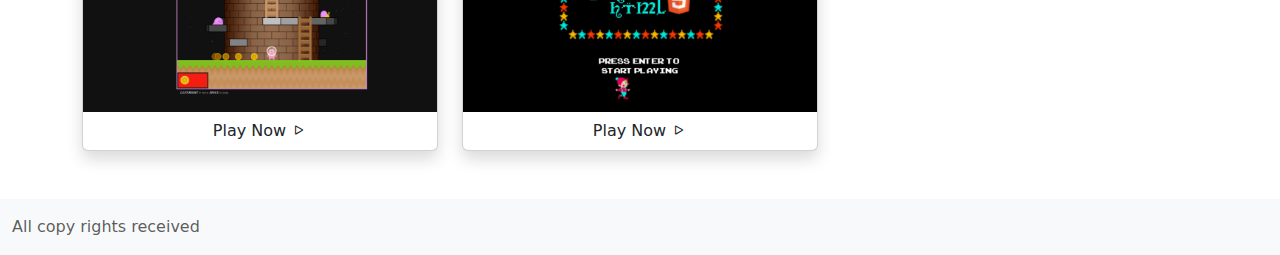
==== commit cdc322e3: "added games" ====
--- a/index.html
+++ b/index.html
@@ -1,485 +1,276 @@
 <!DOCTYPE html>
-<html lang="zxx">
-  <head>
-    <title>EndGam - Gaming Magazine Template</title>
-    <meta charset="UTF-8" />
-    <meta name="description" content="EndGam Gaming Magazine Template" />
-    <meta name="keywords" content="endGam,gGaming, magazine, html" />
-    <meta name="viewport" content="width=device-width, initial-scale=1.0" />
-    <!-- Favicon -->
-    <link href="./assets/img/favicon.ico" rel="shortcut icon" />
-
-    <!-- Google Font -->
-    <link
-      href="https://fonts.googleapis.com/css?family=Roboto:400,400i,500,500i,700,700i,900,900i"
-      rel="stylesheet"
-    />
-
-    <!-- Stylesheets -->
-    <link rel="stylesheet" href="./assets/css/bootstrap.min.css" />
-    <link rel="stylesheet" href="./assets/css/font-awesome.min.css" />
-    <link rel="stylesheet" href="./assets/css/slicknav.min.css" />
-    <link rel="stylesheet" href="./assets/css/owl.carousel.min.css" />
-    <link rel="stylesheet" href="./assets/css/magnific-popup.css" />
-    <link rel="stylesheet" href="./assets/css/animate.css" />
-
-    <!-- Main Stylesheets -->
-    <link rel="stylesheet" href="./assets/css/style.css" />
-
-   
-  </head>
-  <body>
-    <!-- Page Preloder -->
-    <div id="preloder">
-      <div class="loader"></div>
+<html lang="en">
+
+<head>
+  <!-- meta  -->
+  <meta charset="UTF-8">
+  <meta name="viewport" content="width=device-width, initial-scale=1.0">
+  <meta name="description"
+    content="Discover the latest video game reviews, news, and tutorials on our website. Join our global gaming community for expert insights, tips, and exclusive content.">
+  <meta http-equiv="X-UA-Compatible" content="IE=7">
+  <meta http-equiv="X-UA-Compatible" content="ie=edge">
+  <meta name="keywords"
+    content="video game reviews, gaming news, game tutorials, international gaming community, latest games, gaming tips, game guides, PC games, console games, mobile gaming, esports news, game trailers, gaming hardware, game walkthroughs">
+  <meta http-equiv="Content-Type" content="text/html;charset=UTF-8">
+  <meta name="author" content="venkatesh ponraj">
+  <!-- meta  -->
+
+  <!-- tittle  -->
+  <title>The Ultimate Gaming Hub | Reviews, News, and Tutorials</title>
+
+  <!-- bootstrap  -->
+  <link href="https://cdn.jsdelivr.net/npm/bootstrap@5.3.3/dist/css/bootstrap.min.css" rel="stylesheet"
+    integrity="sha384-QWTKZyjpPEjISv5WaRU9OFeRpok6YctnYmDr5pNlyT2bRjXh0JMhjY6hW+ALEwIH" crossorigin="anonymous">
+
+  <!-- bootstrap icon  -->
+  <link rel="stylesheet" href="https://cdn.jsdelivr.net/npm/bootstrap-icons@1.11.3/font/bootstrap-icons.min.css">
+  <!-- css  -->
+  <link rel="stylesheet" href="./assets/css/style.css">
+</head>
+
+<body>
+  <!-- Nav start -->
+  <nav class="navbar bg-body-tertiary">
+    <div class="container-fluid">
+      <a class="navbar-brand text-dark" href="#"><img src="./assets/img/Game_logo.png" class="logo_css" alt=""> <b>Play
+          Free
+          Games</b></a>
     </div>
-
-    <!-- Header section -->
-    <header class="header-section">
-      <div class="header-warp">
-        <div class="header-social d-flex justify-content-end">
-          <p>Follow us:</p>
-          <a href="#"><i class="fa fa-pinterest"></i></a>
-          <a href="#"><i class="fa fa-facebook"></i></a>
-          <a href="#"><i class="fa fa-twitter"></i></a>
-          <a href="#"><i class="fa fa-dribbble"></i></a>
-          <a href="#"><i class="fa fa-behance"></i></a>
-        </div>
-        <div class="header-bar-warp d-flex">
-          <!-- site logo -->
-          <a href="list.html" class="site-logo">
-            <img src="./assets/img/logo.png" alt="" />
-          </a>
-          <nav class="top-nav-area w-100">
-            <div class="user-panel">
-              <a href="">Login</a> / <a href="">Register</a>
-            </div>
-            <!-- Menu -->
-            <ul class="main-menu primary-menu">
-              <li><a href="home.html">Home</a></li>
-              <li>
-                <a href="games.html">Games</a>
-                <ul class="sub-menu">
-                  <li><a href="game-single.html">Game Singel</a></li>
-                </ul>
-              </li>
-              <li><a href="review.html">Reviews</a></li>
-              <li><a href="blog.html">News</a></li>
-              <li><a href="contact.html">Contact</a></li>
-            </ul>
-          </nav>
-        </div>
+  </nav>
+  <!-- Nav end -->
+  <!-- body section start -->
+  <main>
+
+    <!-- games list start  -->
+    <div class="container mt-3">
+      <div class="row">
+
+        <!-- game card start  -->
+        <div class="col-lg-4 col-6 mt-4 ">
+          <div class="card shadow">
+            <img src="./assets/img/games/arrow game.png" class="img-fluid rounded-top-3" alt="">
+            <a class="text-center" href="./assets/game_assets/arrow game/index.html"> <button class="btn w-100 ">Play
+                Now <i class="bi bi-play"></i></button></a>
+          </div>
+        </div>
+        <!-- game card end  -->
+
+        <!-- game card start  -->
+        <div class="col-lg-4 col-6 mt-4 ">
+          <div class="card shadow">
+            <img src="./assets/img/games/ball way puzzle game.png" class="img-fluid rounded-top-3" alt="">
+            <a class="text-center" href="./assets/game_assets/Astray-master/index.html"> <button class="btn w-100 ">Play
+                Now <i class="bi bi-play"></i></button></a>
+          </div>
+        </div>
+        <!-- game card end  -->
+
+        <!-- game card start  -->
+        <div class="col-lg-4 col-6 mt-4 ">
+          <div class="card shadow">
+            <img src="./assets/img/games/ball run game.png" class="img-fluid rounded-top-3" alt="">
+            <a class="text-center" href="./assets/game_assets/ball_run/index.html"> <button class="btn w-100 ">Play Now
+                <i class="bi bi-play"></i></button></a>
+          </div>
+        </div>
+        <!-- game card end  -->
+
+        <!-- game card start  -->
+        <div class="col-lg-4 col-6 mt-4 ">
+          <div class="card shadow">
+            <img src="./assets/img/games/car race online.png" class="img-fluid rounded-top-3" alt="">
+            <a class="text-center" href="./assets/game_assets/car_race_90s/index.html"> <button class="btn w-100 ">Play
+                Now <i class="bi bi-play"></i></button></a>
+          </div>
+        </div>
+        <!-- game card end  -->
+
+        <!-- game card start  -->
+        <div class="col-lg-4 col-6 mt-4 ">
+          <div class="card shadow">
+            <img src="./assets/img/games/Chrome Dinosaur Game 3D.png" class="img-fluid rounded-top-3" alt="">
+            <a class="text-center" href="./assets/game_assets/ChromeDinosaurGame3D/index.html"> <button
+                class="btn w-100 ">Play
+                Now <i class="bi bi-play"></i></button></a>
+          </div>
+        </div>
+        <!-- game card end  -->
+
+        <!-- game card start  -->
+        <div class="col-lg-4 col-6 mt-4 ">
+          <div class="card shadow">
+            <img src="./assets/img/games/cube puzzle game.png" class="img-fluid rounded-top-3" alt="">
+            <a class="text-center" href="./assets/game_assets/cube_puzzle/index.html"> <button class="btn w-100 ">Play
+                Now <i class="bi bi-play"></i></button></a>
+          </div>
+        </div>
+        <!-- game card end  -->
+
+        <!-- game card start  -->
+        <div class="col-lg-4 col-6 mt-4 ">
+          <div class="card shadow">
+            <img src="./assets/img/games/Flappy Jump game.png" class="img-fluid rounded-top-3" alt="">
+            <a class="text-center" href="./assets/game_assets/Flappy Jump HTML5 JS/Flappy-Jump HTML5 JS/index.html">
+              <button class="btn w-100 ">Play
+                Now <i class="bi bi-play"></i></button></a>
+          </div>
+        </div>
+        <!-- game card end  -->
+
+        <!-- game card start  -->
+        <div class="col-lg-4 col-6 mt-4 ">
+          <div class="card shadow">
+            <img src="./assets/img/games/fruit cutting game.png" class="img-fluid rounded-top-3" alt="">
+            <a class="text-center" href="./assets/game_assets/fruit cutting/index.html"> <button class="btn w-100 ">Play
+                Now <i class="bi bi-play"></i></button></a>
+          </div>
+        </div>
+        <!-- game card end  -->
+
+        <!-- game card start  -->
+        <div class="col-lg-4 col-6 mt-4 ">
+          <div class="card shadow">
+            <img src="./assets/img/games/shooting corona game.png" class="img-fluid rounded-top-3" alt="">
+            <a class="text-center" href="./assets/game_assets/Galactic_Virus_Siege_Endless_Space_Shooter/index.html">
+              <button class="btn w-100 ">Play
+                Now <i class="bi bi-play"></i></button></a>
+          </div>
+        </div>
+        <!-- game card end  -->
+
+
+        <!-- game card start  -->
+        <div class="col-lg-4 col-6 mt-4 ">
+          <div class="card shadow">
+            <img src="./assets/img/games/gravity with mouse game.png" class="img-fluid rounded-top-3" alt="">
+            <a class="text-center" href="./assets/game_assets/gravity_with_mouse/index.html"> <button
+                class="btn w-100 ">Play
+                Now <i class="bi bi-play"></i></button></a>
+          </div>
+        </div>
+        <!-- game card end  -->
+
+        <!-- game card start  -->
+        <div class="col-lg-4 col-6 mt-4 ">
+          <div class="card shadow">
+            <img src="./assets/img/games/HexGL racing game.png" class="img-fluid rounded-top-3" alt="">
+            <a class="text-center" href="./assets/game_assets/HexGL-master/index.html"> <button class="btn w-100 ">Play
+                Now <i class="bi bi-play"></i></button></a>
+          </div>
+        </div>
+        <!-- game card end  -->
+
+        <!-- game card start  -->
+        <div class="col-lg-4 col-6 mt-4 ">
+          <div class="card shadow">
+            <img src="./assets/img/games/road crossing game.png" class="img-fluid rounded-top-3" alt="">
+            <a class="text-center" href="./assets/game_assets/road_crossing/index.html"> <button class="btn w-100 ">Play
+                Now <i class="bi bi-play"></i></button></a>
+          </div>
+        </div>
+        <!-- game card end  -->
+
+        <!-- game card start  -->
+        <div class="col-lg-4 col-6 mt-4 ">
+          <div class="card shadow">
+            <img src="./assets/img/games/rock paper scissors game.png" class="img-fluid rounded-top-3" alt="">
+            <a class="text-center" href="./assets/game_assets/Rock-Paper-Scissors/index.html"> <button
+                class="btn w-100 ">Play
+                Now <i class="bi bi-play"></i></button></a>
+          </div>
+        </div>
+        <!-- game card end  -->
+
+        <!-- game card start  -->
+        <div class="col-lg-4 col-6 mt-4 ">
+          <div class="card shadow">
+            <img src="./assets/img/games/snake game.png" class="img-fluid rounded-top-3" alt="">
+            <a class="text-center" href="./assets/game_assets/snake game/index.html"> <button class="btn w-100 ">Play
+                Now <i class="bi bi-play"></i></button></a>
+          </div>
+        </div>
+        <!-- game card end  -->
+
+        <!-- game card start  -->
+        <div class="col-lg-4 col-6 mt-4 ">
+          <div class="card shadow">
+            <img src="./assets/img/games/snake game (2).png" class="img-fluid rounded-top-3" alt="">
+            <a class="text-center" href="./assets/game_assets/Snake_2/index.html"> <button class="btn w-100 ">Play
+                Now <i class="bi bi-play"></i></button></a>
+          </div>
+        </div>
+        <!-- game card end  -->
+
+        <!-- game card start  -->
+        <div class="col-lg-4 col-6 mt-4 ">
+          <div class="card shadow">
+            <img src="./assets/img/games/sky shooting game.png" class="img-fluid rounded-top-3" alt="">
+            <a class="text-center" href="./assets/game_assets/space_fight/Index.html"> <button class="btn w-100 ">Play
+                Now <i class="bi bi-play"></i></button></a>
+          </div>
+        </div>
+        <!-- game card end  -->
+
+        <!-- game card start  -->
+        <div class="col-lg-4 col-6 mt-4 ">
+          <div class="card shadow">
+            <img src="./assets/img/games/sky shooting game (2).png" class="img-fluid rounded-top-3" alt="">
+            <a class="text-center" href="./assets/game_assets/star war/index.html"> <button class="btn w-100 ">Play
+                Now <i class="bi bi-play"></i></button></a>
+          </div>
+        </div>
+        <!-- game card end  -->
+
+        <!-- game card start  -->
+        <div class="col-lg-4 col-6 mt-4 ">
+          <div class="card shadow">
+            <img src="./assets/img/games/flying escape game.png" class="img-fluid rounded-top-3" alt="">
+            <a class="text-center" href="./assets/game_assets/TheAviator-master/index.html"> <button
+                class="btn w-100 ">Play
+                Now <i class="bi bi-play"></i></button></a>
+          </div>
+        </div>
+        <!-- game card end  -->
+
+        <!-- game card start  -->
+        <div class="col-lg-4 col-6 mt-4 ">
+          <div class="card shadow">
+            <img src="./assets/img/games/tower climb game.png" class="img-fluid rounded-top-3" alt="">
+            <a class="text-center" href="./assets/game_assets/tower_climb/index.html"> <button class="btn w-100 ">Play
+                Now <i class="bi bi-play"></i></button></a>
+          </div>
+        </div>
+        <!-- game card end  -->
+
+         <!-- game card start  -->
+         <div class="col-lg-4 col-6 mt-4 ">
+          <div class="card shadow">
+            <img src="./assets/img/games/circus 90s game.png" class="img-fluid rounded-top-3" alt="">
+            <a class="text-center" href="./assets/game_assets/circushtml5/index.html"> <button class="btn w-100 ">Play
+                Now <i class="bi bi-play"></i></button></a>
+          </div>
+        </div>
+        <!-- game card end  -->
+        
       </div>
-    </header>
-    <!-- Header section end -->
-
-    <!-- Hero section -->
-    <section class="hero-section overflow-hidden">
-      <div class="hero-slider owl-carousel">
-        <div
-          class="hero-item set-bg d-flex align-items-center justify-content-center text-center"
-          data-setbg="./assets/img/slider-bg-1.jpg"
-        >
-          <div class="container">
-            <h2>Game on!</h2>
-            <p>
-              Fusce erat dui, venenatis et erat in, vulputate dignissim lacus.
-              Donec vitae tempus dolor,<br />sit amet elementum lorem. Ut cursus
-              tempor turpis.
-            </p>
-            <a href="./assets/game_assets/HexGL-master/index.html" class="site-btn"
-              >Play Now <img src="./assets/img/icons/double-arrow.png" alt="#"
-            /></a>
-          </div>
-        </div>
-        <div
-          class="hero-item set-bg d-flex align-items-center justify-content-center text-center"
-          data-setbg="./assets/img/slider-bg-2.jpg"
-        >
-          <div class="container">
-            <h2>Game on!</h2>
-            <p>
-              Fusce erat dui, venenatis et erat in, vulputate dignissim lacus.
-              Donec vitae tempus dolor,<br />sit amet elementum lorem. Ut cursus
-              tempor turpis.
-            </p>
-            <a href="./assets/game_assets/Astray-master/index.html" class="site-btn"
-              >Play Now <img src="./assets/img/icons/double-arrow.png" alt="#"
-            /></a>
-          </div>
-        </div>
-      </div>
-    </section>
-    <!-- Hero section end-->
-
-    <!-- Intro section -->
-    <!-- <section class="intro-section">
-		<div class="container">
-			<div class="row">
-				<div class="col-md-4">
-					<div class="intro-text-box text-box text-white">
-						<div class="top-meta">11.11.18  /  in <a href="">Games</a></div>
-						<h3>The best online game is out now!</h3>
-						<p>Lorem ipsum dolor sit amet, consectetur adipiscing elit, sed do eiusmod tempor incididunt ut labore et dolore magna aliqua. Quis ipsum suspendisse ultrices gravida....</p>
-						<a href="#" class="read-more">Read More  <img src="./assets/img/icons/double-arrow.png" alt="#"/></a>
-					</div>
-				</div>
-				<div class="col-md-4">
-					<div class="intro-text-box text-box text-white">
-						<div class="top-meta">11.11.18  /  in <a href="">Playstation</a></div>
-						<h3>Top 5 best games in november</h3>
-						<p>Ipsum dolor sit amet, consectetur adipiscing elit, sed do eiusmod tempor incididunt ut labore et dolore magna aliqua. Quis ipsum  labore suspendisse ultrices gravida....</p>
-						<a href="#" class="read-more">Read More  <img src="./assets/img/icons/double-arrow.png" alt="#"/></a>
-					</div>
-				</div>
-				<div class="col-md-4">
-					<div class="intro-text-box text-box text-white">
-						<div class="top-meta">11.11.18  /  in <a href="">Reviews</a></div>
-						<h3>Get this game at a promo price</h3>
-						<p>Sit amet, consectetur adipiscing elit, sed do eiusmod tempor incididunt ut labore et dolore magna aliqua. Quis ipsum suspendisse ultrices gravida ncididunt ut labore ....</p>
-						<a href="#" class="read-more">Read More  <img src="./assets/img/icons/double-arrow.png" alt="#"/></a>
-					</div>
-				</div>
-			</div>
-		</div>
-	</section> -->
-    <!-- Intro section end -->
-
-    <!-- Blog section -->
-    <section class="blog-section spad">
-      <div class="container">
-        <div class="row">
-          <div class="col-xl-9 col-lg-8 col-md-7">
-            <div class="section-title text-white">
-              <h2>Latest Games</h2>
-            </div>
-            <!-- <ul class="blog-filter">
-              <li><a href="#">Racing</a></li>
-              <li><a href="#">Shooters</a></li>
-              <li><a href="#">Strategy</a></li>
-              <li><a href="#">Online</a></li>
-            </ul> -->
-
-            <!-- blog item list  -->
-            <div class="row">
-              <div class="col-lg-6">
-                <!-- Blog item -->
-                <div class="blog-item">
-                  <div class="row">
-                    <div class="col-lg-12">
-                      <div class="blog-thumb">
-                        <img src="./assets/img/games/sub/1.jpg" alt="" />
-                      </div>
-                    </div>
-                    <div class="col-lg-12">
-                      <div class="blog-text text-box text-white">
-                        <div class="top-meta">
-                         <a href="">Racing Games</a>
-                        </div>
-                        <a href="./assets/game_assets/HexGL-master/index.html" class="read-more"
-                          >Play Now
-                          <img src="./assets/img/icons/double-arrow.png" alt="#"
-                        /></a>
-                      </div>
-                    </div>
-                  </div>
-                </div>
-              </div>
-			  <div class="col-lg-6">
-                <!-- Blog item -->
-                <div class="blog-item">
-                  <div class="row">
-                    <div class="col-lg-12">
-                      <div class="blog-thumb">
-                        <img src="./assets/img/games/sub/2.jpg" alt="" />
-                      </div>
-                    </div>
-                    <div class="col-lg-12">
-                      <div class="blog-text text-box text-white">
-                        <div class="top-meta"><a href="">3D ball Endless Puzzle Game </a>
-                        </div>
-                        <a href="./assets/game_assets/Astray-master/index.html" class="read-more"
-                          >Play Now
-                          <img src="./assets/img/icons/double-arrow.png" alt="#"
-                        /></a>
-                      </div>
-                    </div>
-                  </div>
-                </div>
-              </div>
-
-              <div class="col-lg-6">
-                <!-- Blog item -->
-                <div class="blog-item">
-                  <div class="row">
-                    <div class="col-lg-12">
-                      <div class="blog-thumb">
-                        <img src="./assets/img/games/sub/3.jpg" alt="" />
-                      </div>
-                    </div>
-                    <div class="col-lg-12">
-                      <div class="blog-text text-box text-white">
-                        <div class="top-meta"><a href="">Flying Spree </a>
-                        </div>
-                        <a href="./assets/game_assets/TheAviator-master/index.html" class="read-more"
-                          >Play Now
-                          <img src="./assets/img/icons/double-arrow.png" alt="#"
-                        /></a>
-                      </div>
-                    </div>
-                  </div>
-                </div>
-              </div>
-
-
-              <div class="col-lg-6">
-                <!-- Blog item -->
-                <div class="blog-item">
-                  <div class="row">
-                    <div class="col-lg-12">
-                      <div class="blog-thumb">
-                        <img src="./assets/img/games/sub/4.jpg" alt="" />
-                      </div>
-                    </div>
-                    <div class="col-lg-12">
-                      <div class="blog-text text-box text-white">
-                        <div class="top-meta"><a href="">Flying Spree </a>
-                        </div>
-                        <a href="./assets/game_assets/Galactic_Virus_Siege_Endless_Space_Shooter/index.html" class="read-more"
-                          >Play Now
-                          <img src="./assets/img/icons/double-arrow.png" alt="#"
-                        /></a>
-                      </div>
-                    </div>
-                  </div>
-                </div>
-              </div>
-
-
-
-              <div class="col-lg-6">
-                <!-- Blog item -->
-                <div class="blog-item">
-                  <div class="row">
-                    <div class="col-lg-12">
-                      <div class="blog-thumb">
-                        <img src="./assets/img/games/sub/5.gif" alt="" />
-                      </div>
-                    </div>
-                    <div class="col-lg-12">
-                      <div class="blog-text text-box text-white">
-                        <div class="top-meta"><a href="">Car Race </a>
-                        </div>
-                        <a href="./assets/game_assets/car_race_90s/index.html" class="read-more"
-                          >Play Now
-                          <img src="./assets/img/icons/double-arrow.png" alt="#"
-                        /></a>
-                      </div>
-                    </div>
-                  </div>
-                </div>
-              </div>
-
-
-
-              <div class="col-lg-6">
-                <!-- Blog item -->
-                <div class="blog-item">
-                  <div class="row">
-                    <div class="col-lg-12">
-                      <div class="blog-thumb">
-                        <img src="./assets/img/games/sub/6.png" alt="" />
-                      </div>
-                    </div>
-                    <div class="col-lg-12">
-                      <div class="blog-text text-box text-white">
-                        <div class="top-meta"><a href="">3D chrome dinosaur game </a>
-                        </div>
-                        <a href="./assets/game_assets/ChromeDinosaurGame3D/index.html" class="read-more"
-                          >Play Now
-                          <img src="./assets/img/icons/double-arrow.png" alt="#"
-                        /></a>
-                      </div>
-                    </div>
-                  </div>
-                </div>
-              </div>
-
-              
-              <div class="col-lg-6">
-                <!-- Blog item -->
-                <div class="blog-item">
-                  <div class="row">
-                    <div class="col-lg-12">
-                      <div class="blog-thumb">
-                        <img src="./assets/img/games/Screenshot 2023-11-29 151329.png" alt="" />
-                      </div>
-                    </div>
-                    <div class="col-lg-12">
-                      <div class="blog-text text-box text-white">
-                        <div class="top-meta"><a href="">3D chrome dinosaur game </a>
-                        </div>
-                        <a href="./assets/game_assets/space_fight/Index.html" class="read-more"
-                          >Play Now
-                          <img src="./assets/img/icons/double-arrow.png" alt="#"
-                        /></a>
-                      </div>
-                    </div>
-                  </div>
-                </div>
-              </div>
-
-            </div>
-
-            
-            <!-- Blog item -->
-          </div>
-          <div class="col-xl-3 col-lg-4 col-md-5 sidebar">
-            <div id="stickySidebar">
-              <div class="widget-item">
-                <h4 class="widget-title">Trending Games</h4>
-                <div class="trending-widget">
-                 
-              <a href="./assets/game_assets/Flappy Jump HTML5 JS/Flappy-Jump HTML5 JS/index.html">
-                <div class="tw-item d-flex">
-                  <div class="tw-thumb">
-                    <img src="./assets/img/games/sub/7.png" class="img-fluid" alt="#" />
-                  </div>
-                  <div class="tw-text">
-                    <div class="tw-meta">
-                      <a href="">Flappy Jump</a>
-                    </div>
-                    <button class="text-nowrap btn border_text_btn text-white">Play now</button>
-                  </div>
-                </div>
-              </a>
-
-              <a href="./assets/game_assets/Rock-Paper-Scissors/index.html">
-                <div class="tw-item d-flex">
-                  <div class="tw-thumb">
-                    <img src="./assets/img/games/sub/8.png" alt="#" />
-                  </div>
-                  <div class="tw-text">
-                    <div class="tw-meta">
-                 <a href="./assets/game_assets/Rock-Paper-Scissors/index.html">Rock paper scissers</a>
-                    </div>
-                    <button class="text-nowrap btn border_text_btn text-white">Play now</button>
-                  </div>
-                </div>
-              </a>   
-
-                </div>
-              </div>
-              <div class="widget-item">
-                <div class="categories-widget">
-                  <h4 class="widget-title">categories</h4>
-                  <ul>
-                    <li><a href="">Games</a></li>
-                    <li><a href="">Gaming Tips & Tricks</a></li>
-                    <li><a href="">Online Games</a></li>
-                    <li><a href="">Team Games</a></li>
-                    <li><a href="">Community</a></li>
-                    <li><a href="">Uncategorized</a></li>
-                  </ul>
-                </div>
-              </div>
-            </div>
-          </div>
-        </div>
-      </div>
-    </section>
-    <!-- Blog section end -->
-
-    <!-- Intro section -->
-    <section
-      class="intro-video-section set-bg d-flex align-items-end"
-      data-setbg="./assets/img/promo-bg.jpg"
-    >
-      <a
-        href="https://www.youtube.com/watch?v=uFsGy5x_fyQ"
-        class="video-play-btn video-popup"
-        ><img src="./assets/img/icons/solid-right-arrow.png" alt="#"
-      /></a>
-      <div class="container">
-        <div class="video-text">
-          <h2>Promo video of the game</h2>
-          <p>
-            Lorem ipsum dolor sit amet, consectetur adipiscing elit, sed do
-            eiusmod tempor incididunt.
-          </p>
-        </div>
-      </div>
-    </section>
-    <!-- Intro section end -->
-
-    <!-- Featured section -->
-    <!-- <section class="featured-section">
-		<div class="featured-bg set-bg" data-setbg="./assets/img/featured-bg.jpg"></div>
-		<div class="featured-box">
-			<div class="text-box">
-				<div class="top-meta">11.11.18  /  in <a href="">Games</a></div>
-				<h3>The game you’ve been waiting  for is out now</h3>
-				<p>Lorem ipsum dolor sit amet, consectetur adipiscing elit, sed do eiusmod tempor incididunt ut labore et dolore magna aliqua. Quis ipsum suspendisse ultrices gravida. Ipsum dolor sit amet, consectetur adipiscing elit, sed do eiusmod tempor incididunt ut labore et dolore magna aliquamet, consectetur adipiscing elit, sed do eiusmod tempor incididunt ut labore et dolore magna aliqua. Vestibulum posuere porttitor justo id pellentesque. Proin id lacus feugiat, posuere erat sit amet, commodo ipsum. Donec pellentesque vestibulum metus...</p>
-				<a href="#" class="read-more">Read More  <img src="./assets/img/icons/double-arrow.png" alt="#"/></a>
-			</div>
-		</div>
-	</section> -->
-    <!-- Featured section end-->
-
-    <!-- Newsletter section -->
-    <section class="newsletter-section">
-      <div class="container">
-        <h2>Subscribe to our newsletter</h2>
-        <form class="newsletter-form">
-          <input type="text" placeholder="ENTER YOUR E-MAIL" />
-          <button class="site-btn">
-            subscribe <img src="./assets/img/icons/double-arrow.png" alt="#" />
-          </button>
-        </form>
-      </div>
-    </section>
-    <!-- Newsletter section end -->
-
-    <!-- Footer section -->
-    <footer class="footer-section">
-      <div class="container">
-        <div class="footer-left-pic">
-          <img src="./assets/img/footer-left-pic.png" alt="" />
-        </div>
-        <div class="footer-right-pic">
-          <img src="./assets/img/footer-right-pic.png" alt="" />
-        </div>
-        <a href="#" class="footer-logo">
-          <img src="./assets/img/logo.png" alt="" />
-        </a>
-        <ul class="main-menu footer-menu">
-          <li><a href="">Home</a></li>
-          <li><a href="">Games</a></li>
-          <li><a href="">Reviews</a></li>
-          <li><a href="">News</a></li>
-          <li><a href="">Contact</a></li>
-        </ul>
-        <div class="footer-social d-flex justify-content-center">
-          <a href="#"><i class="fa fa-pinterest"></i></a>
-          <a href="#"><i class="fa fa-facebook"></i></a>
-          <a href="#"><i class="fa fa-twitter"></i></a>
-          <a href="#"><i class="fa fa-dribbble"></i></a>
-          <a href="#"><i class="fa fa-behance"></i></a>
-        </div>
-        <div class="copyright">
-          <a href="">Colorlib</a> 2018 @ All rights reserved
-        </div>
+    </div>
+    <!-- games list end  -->
+
+    <footer class="navbar bg-body-tertiary mt-5">
+      <div class="container-fluid">
+        <span class="navbar-text">
+          All copy rights received
+        </span>
       </div>
     </footer>
-    <!-- Footer section end -->
-
-    <!--====== Javascripts & Jquery ======-->
-    <script src="./assets/js/jquery-3.2.1.min.js"></script>
-    <script src="./assets/js/bootstrap.min.js"></script>
-    <script src="./assets/js/jquery.slicknav.min.js"></script>
-    <script src="./assets/js/owl.carousel.min.js"></script>
-    <script src="./assets/js/jquery.sticky-sidebar.min.js"></script>
-    <script src="./assets/js/jquery.magnific-popup.min.js"></script>
-    <script src="./assets/js/main.js"></script>
-  </body>
-</html>
+
+  </main>
+  <!-- body section end -->
+
+
+  <script src="https://cdn.jsdelivr.net/npm/bootstrap@5.3.3/dist/js/bootstrap.bundle.min.js"
+    integrity="sha384-YvpcrYf0tY3lHB60NNkmXc5s9fDVZLESaAA55NDzOxhy9GkcIdslK1eN7N6jIeHz"
+    crossorigin="anonymous"></script>
+</body>
+
+</html>--- a/assets/css/style.css
+++ b/assets/css/style.css
@@ -1,1773 +1,9 @@
-/* =================================
-------------------------------------
-  EndGam - Gaming Magazine Template
-  Version: 1.0
- ------------------------------------
- ====================================*/
-
-
-
-/*----------------------------------------*/
-/* Template default CSS
-/*----------------------------------------*/
-
-html,
-body {
-	height: 100%;
-	font-family: 'Roboto', sans-serif;
-	-webkit-font-smoothing: antialiased;
-	font-smoothing: antialiased;
+*{
+	padding: 0px;
+	margin: 0px;
+	box-sizing: border-box;
 }
-
-h1,
-h2,
-h3,
-h4,
-h5,
-h6 {
-	margin: 0;
-	color: #111111;
-	font-weight: 500;
-}
-
-h1 {
-	font-size: 70px;
-}
-
-h2 {
-	font-size: 36px;
-}
-
-h3 {
-	font-size: 30px;
-}
-
-h4 {
-	font-size: 24px;
-}
-
-h5 {
-	font-size: 18px;
-}
-
-h6 {
-	font-size: 16px;
-}
-
-p {
-	font-size: 15px;
-	color: #585858;
-	line-height: 1.6;
-	font-weight: 500;
-}
-
-img {
-	max-width: 100%;
-}
-
-input:focus,
-select:focus,
-button:focus,
-textarea:focus {
-	outline: none;
-}
-
-a:hover,
-a:focus {
-	text-decoration: none;
-	outline: none;
-}
-
-ul,
-ol {
-	padding: 0;
-	margin: 0;
-}
-
-::-webkit-input-placeholder {
-	color: #fff;
-	font-style: italic;
-	text-transform: uppercase;
-}
-
-:-ms-input-placeholder {
-	color: #fff;
-	font-style: italic;
-	text-transform: uppercase;
-}
-
-::-ms-input-placeholder {
-	color: #fff;
-	font-style: italic;
-	text-transform: uppercase;
-}
-
-::placeholder {
-	color: #fff;
-	font-style: italic;
-	text-transform: uppercase;
-}
-
-/*---------------------
-  Helper CSS
------------------------*/
-
-.section-title h2 {
-	font-size: 30px;
-	text-transform: uppercase;
-	font-weight: 700;
-	font-style: italic;
-}
-
-.set-bg {
-	background-repeat: no-repeat;
-	background-size: cover;
-	background-position: top center;
-}
-
-.spad {
-	padding-top: 105px;
-	padding-bottom: 105px;
-}
-
-.text-white h1,
-.text-white h2,
-.text-white h3,
-.text-white h4,
-.text-white h5,
-.text-white h6,
-.text-white p,
-.text-white span,
-.text-white li,
-.text-white a {
-	color: #fff;
-}
-
-/*---------------------
-  Commom elements
------------------------*/
-
-/* buttons */
-
-.site-btn {
-	display: inline-block;
-	border: none;
-	font-size: 14px;
-	font-weight: 700;
-	font-style: italic;
-	min-width: 186px;
-	padding: 24px 30px;
-	border-radius: 0;
-	text-transform: uppercase;
-	color: #081624;
-	line-height: normal;
-	cursor: pointer;
-	text-align: center;
-	background: #fff;
-	position: relative;
-	z-index: 1;
-}
-
-.site-btn img {
-	position: relative;
-	left: 13px;
-	width: auto !important;
-	display: inline-block !important;
-}
-
-.site-btn:after,
-.site-btn:before {
-	position: absolute;
-	content: "";
-	width: 100%;
-	height: 100%;
-	left: 9px;
-	top: 10px;
-	background: #b01ba5;
-	z-index: -2;
-	-webkit-box-shadow: 0 0 9px 3px rgba(226, 30, 228, 0.24);
-	box-shadow: 0 0 9px 3px rgba(226, 30, 228, 0.24);
-}
-
-.site-btn:before {
-	left: 0;
-	top: 0;
-	background: #fff;
-	z-index: -1;
-}
-
-.site-btn:hover {
-	color: #081624;
-}
-
-/* Preloder */
-
-#preloder {
-	position: fixed;
-	width: 100%;
-	height: 100%;
-	top: 0;
-	left: 0;
-	z-index: 999999;
-	background: #000;
-}
-
-.loader {
-	width: 40px;
-	height: 40px;
-	position: absolute;
-	top: 50%;
-	left: 50%;
-	margin-top: -13px;
-	margin-left: -13px;
-	border-radius: 60px;
-	animation: loader 0.8s linear infinite;
-	-webkit-animation: loader 0.8s linear infinite;
-}
-
-@keyframes loader {
-	0% {
-		-webkit-transform: rotate(0deg);
-		transform: rotate(0deg);
-		border: 4px solid #f44336;
-		border-left-color: transparent;
-	}
-	50% {
-		-webkit-transform: rotate(180deg);
-		transform: rotate(180deg);
-		border: 4px solid #673ab7;
-		border-left-color: transparent;
-	}
-	100% {
-		-webkit-transform: rotate(360deg);
-		transform: rotate(360deg);
-		border: 4px solid #f44336;
-		border-left-color: transparent;
-	}
-}
-
-@-webkit-keyframes loader {
-	0% {
-		-webkit-transform: rotate(0deg);
-		border: 4px solid #f44336;
-		border-left-color: transparent;
-	}
-	50% {
-		-webkit-transform: rotate(180deg);
-		border: 4px solid #673ab7;
-		border-left-color: transparent;
-	}
-	100% {
-		-webkit-transform: rotate(360deg);
-		border: 4px solid #f44336;
-		border-left-color: transparent;
-	}
-}
-
-/*------------------
-  Header section
----------------------*/
-
-.header-section {
-	position: absolute;
-	width: 100%;
-	left: 0;
-	top: 0;
-	z-index: 99;
-	padding: 15px 15px 0;
-}
-
-.header-warp {
-	max-width: 1496px;
-	margin: 0 auto;
-}
-
-.header-social p,
-.footer-social p,
-.geme-social-share p {
-	display: inline-block;
-	color: #9190a5;
-	font-size: 16px;
-	padding-top: 4px;
-}
-
-.header-social a,
-.footer-social a,
-.geme-social-share a {
-	display: -ms-inline-flex;
-	display: -webkit-inline-box;
-	display: -ms-inline-flexbox;
-	display: inline-flex;
-	width: 32px;
-	height: 32px;
-	-webkit-box-align: center;
-	-ms-flex-align: center;
-	align-items: center;
-	-webkit-box-pack: center;
-	-ms-flex-pack: center;
-	justify-content: center;
-	border-radius: 50%;
-	color: #fff;
-	font-size: 12px;
-	margin-left: 13px;
-	-webkit-transition: all 0.3s;
-	-o-transition: all 0.3s;
-	transition: all 0.3s;
-}
-
-.header-social a:hover,
-.footer-social a:hover,
-.geme-social-share a:hover {
-	background: #b01ba5;
-}
-
-.header-bar-warp {
-	background: #081624;
-	padding: 39px 40px 0;
-	-webkit-box-shadow: 0 0 9px 3px rgba(226, 30, 228, 0.24);
-	box-shadow: 0 0 9px 3px rgba(226, 30, 228, 0.24);
-}
-
-.site-logo {
-	float: left;
-}
-
-.user-panel {
-	float: right;
-	font-size: 16px;
-	font-weight: 500;
-	color: #fff;
-	padding-top: 3px;
-}
-
-.user-panel a {
-	color: #fff;
-}
-
-.user-panel a:hover {
-	color: #b01ba5;
-}
-
-.main-menu {
-	list-style: none;
-	text-align: center;
-	padding-top: 3px;
-}
-
-.main-menu li {
-	display: inline-block;
-	position: relative;
-}
-
-.main-menu li a {
-	display: block;
-	font-size: 16px;
-	font-weight: 500;
-	color: #fff;
-	margin-right: 40px;
-	padding-bottom: 28px;
-	position: relative;
-	padding-right: 20px;
-}
-
-.main-menu li a:after {
-	position: absolute;
-	content: "";
-	width: 20px;
-	height: 20px;
-	right: 0;
-	top: 1px;
-	background-image: url("./assets/img/icons/arrow-down.png");
-	background-repeat: no-repeat;
-	background-position: right center;
-}
-
-.main-menu li a i {
-	color: #928d92;
-	margin-left: 5px;
-}
-
-.main-menu li a:hover {
-	color: #b01ba5;
-}
-
-.main-menu li a:hover:after {
-	background-image: url("./assets/img/icons/arrow-down-color.png");
-}
-
-.main-menu li a:hover i {
-	color: #b01ba5;
-}
-
-.main-menu li:hover .sub-menu {
-	visibility: visible;
-	opacity: 1;
-	margin-top: 0;
-}
-
-.main-menu li:hover>a {
-	color: #b01ba5;
-}
-
-.main-menu li:hover>a:after {
-	background-image: url("./assets/img/icons/arrow-down-color.png");
-}
-
-.main-menu li .sub-menu {
-	position: absolute;
-	list-style: none;
-	text-align: left;
-	width: 220px;
-	left: 0;
-	top: 100%;
-	padding: 20px 0;
-	visibility: hidden;
-	opacity: 0;
-	margin-top: 50px;
-	background: #fff;
-	z-index: 99;
-	-webkit-transition: all 0.4s;
-	-o-transition: all 0.4s;
-	transition: all 0.4s;
-	-webkit-box-shadow: 2px 7px 20px rgba(0, 0, 0, 0.4);
-	box-shadow: 2px 7px 20px rgba(0, 0, 0, 0.4);
-}
-
-.main-menu li .sub-menu li {
-	display: block;
-}
-
-.main-menu li .sub-menu li a {
-	display: block;
-	color: #000;
-	margin-right: 0;
-	padding: 8px 30px;
-}
-
-.main-menu li .sub-menu li a:after {
-	display: none;
-}
-
-.main-menu li .sub-menu li a:hover {
-	color: #b01ba5;
-}
-
-.slicknav_menu {
-	display: none;
-}
-
-/*------------------
-  Hero section
----------------------*/
-
-.hero-slider .owl-dots {
-	display: -ms-flex;
-	display: -webkit-box;
-	display: -ms-flexbox;
-	display: flex;
-	z-index: 2;
-	left: calc(50% - 740px);
-	bottom: 38px;
-	position: relative;
-	width: 1496px;
-	position: absolute;
-}
-
-.hero-slider .owl-dots .owl-dot {
-	width: 44px;
-	height: 44px;
-	border-radius: 50%;
-	font-size: 16px;
-	font-weight: 500;
-	border: 2px solid transparent;
-	color: #fff;
-	display: -ms-inline-flex;
-	display: -webkit-inline-box;
-	display: -ms-inline-flexbox;
-	display: inline-flex;
-	-webkit-box-align: center;
-	-ms-flex-align: center;
-	align-items: center;
-	-webkit-box-pack: center;
-	-ms-flex-pack: center;
-	justify-content: center;
-}
-
-.hero-slider .owl-dots .owl-dot.active {
-	color: #b01ba5;
-	border: 2px solid #b01ba5;
-}
-
-.hero-slider .owl-nav {
-	margin-top: -24px;
-	display: block;
-}
-
-.hero-slider .owl-nav .owl-next {
-	position: absolute;
-	top: 50%;
-	right: 100px;
-}
-
-.hero-item {
-	height: 921px;
-	padding-top: 125px;
-	border-bottom: 2px solid #b01ba5;
-}
-
-.hero-item h2 {
-	font-size: 160px;
-	color: #fff;
-	font-weight: 500;
-	line-height: 1;
-	position: relative;
-	top: 100px;
-	opacity: 0;
-}
-
-.hero-item p {
-	font-size: 24px;
-	color: rgba(255, 255, 255, 0.4);
-	font-weight: 500;
-	opacity: 0.39;
-	margin-bottom: 70px;
-	position: relative;
-	top: 80px;
-	opacity: 0;
-}
-
-.hero-item .site-btn {
-	position: relative;
-	top: 50px;
-	opacity: 0;
-}
-
-.hero-slider .owl-item.active .hero-item h2,
-.hero-slider .owl-item.active .hero-item p,
-.hero-slider .owl-item.active .hero-item .site-btn {
-	top: 0;
-	opacity: 1;
-}
-
-.hero-slider .owl-item.active .hero-item h2 {
-	-webkit-transition: all 0.5s ease 0.4s;
-	-o-transition: all 0.5s ease 0.4s;
-	transition: all 0.5s ease 0.4s;
-}
-
-.hero-slider .owl-item.active .hero-item p {
-	-webkit-transition: all 0.5s ease 0.6s;
-	-o-transition: all 0.5s ease 0.6s;
-	transition: all 0.5s ease 0.6s;
-}
-
-.hero-slider .owl-item.active .hero-item .site-btn {
-	-webkit-transition: all 0.5s ease 0.8s;
-	-webkit-transition: all 0.5s ease 0.8s;
-	-o-transition: all 0.5s ease 0.8s;
-	transition: all 0.5s ease 0.8s;
-}
-
-.hero-slider .owl-item.active .hero-item .offer-card {
-	opacity: 1;
-	-webkit-transform: rotate(0deg);
-	-ms-transform: rotate(0deg);
-	transform: rotate(0deg);
-	-webkit-transition: all 0.5s ease 1s;
-	-webkit-transition: all 0.5s ease 1s;
-	-o-transition: all 0.5s ease 1s;
-	transition: all 0.5s ease 1s;
-}
-
-/* ----------------
-  Intro section
----------------------*/
-
-.intro-section {
-	background: #0c062e;
-	padding: 115px 0;
-}
-
-.text-box .top-meta {
-	font-size: 18px;
-	font-weight: 500;
-	margin-bottom: 20px;
-}
-
-.text-box .top-meta a {
-	color: #b01ba5;
-}
-
-.text-box h3 {
-	margin-bottom: 40px;
-	max-width: 370px;
-}
-
-.text-box p {
-	font-size: 15px;
-	font-weight: 500;
-	color: #68647d;
-	margin-bottom: 35px;
-}
-
-.text-box .read-more {
-	font-size: 15px;
-	text-transform: uppercase;
-	font-weight: 700;
-	font-style: italic;
-	color: #fff;
-}
-
-.text-box .read-more img {
-	margin-left: 13px;
-}
-
-/* ----------------
- Blog Section
----------------------*/
-
-.blog-section {
-	/* Permalink - use to edit and share this gradient: http://colorzilla.com/gradient-editor/#501755+0,2d1854+100 */
-	background: #501755;
-	/* Old browsers */
-	/* FF3.6-15 */
-	background: -webkit-linear-gradient(45deg, #501755 0%, #2d1854 100%);
-	/* Chrome10-25,Safari5.1-6 */
-	background: -o-linear-gradient(45deg, #501755 0%, #2d1854 100%);
-	background: linear-gradient(45deg, #501755 0%, #2d1854 100%);
-	/* W3C, IE10+, FF16+, Chrome26+, Opera12+, Safari7+ */
-	filter: progid:DXImageTransform.Microsoft.gradient( startColorstr='#501755', endColorstr='#2d1854', GradientType=1);
-	/* IE6-9 fallback on horizontal gradient */
-}
-
-.blog-section .section-title {
-	margin-bottom: 25px;
-}
-
-.blog-filter {
-	list-style: none;
-	display: block;
-}
-
-.blog-filter li {
-	display: inline-block;
-}
-
-.blog-filter li a {
-	display: block;
-	color: #fff;
-	padding: 16px 36px;
-	font-size: 16px;
-	font-weight: 700;
-	background: #6f2b95;
-	line-height: 1.1;
-	margin-right: 7px;
-	-webkit-transition: all 0.3s;
-	-o-transition: all 0.3s;
-	transition: all 0.3s;
-	margin-bottom: 10px;
-}
-
-.blog-filter li a:hover {
-	background: #b01ba5;
-}
-
-.blog-item {
-	margin-top: 30px;
-}
-
-.blog-item .blog-thumb {
-	width: 362px;
-	float: left;
-	margin-right: 30px;
-}
-
-.blog-item .text-box {
-	overflow: hidden;
-}
-
-.blog-item .text-box p {
-	margin-bottom: 42px;
-}
-
-.widget-item {
-	margin-bottom: 85px;
-}
-
-.widget-item:last-child {
-	margin-bottom: 0;
-}
-
-.widget-item .widget-title {
-	color: #fff;
-	text-transform: uppercase;
-	font-weight: 700;
-	font-style: italic;
-	padding-left: 38px;
-	margin-bottom: 48px;
-}
-
-.trending-widget .tw-item {
-	margin-bottom: 38px;
-}
-
-.trending-widget .tw-item:last-child {
-	margin-bottom: 0;
-}
-
-.trending-widget .tw-thumb {
-	float: left;
-	margin-right: 17px;
-	overflow: hidden;
-}
-
-.trending-widget .tw-text .tw-meta {
-	color: #68647d;
-	font-size: 12px;
-	font-weight: 500;
-	margin-bottom: 7px;
-}
-
-.trending-widget .tw-text .tw-meta a {
-	color: #b01ba5;
-}
-
-.trending-widget .tw-text h5 {
-	font-size: 18px;
-	color: #fff;
-	line-height: 1.5;
-}
-
-.categories-widget {
-	background: #34164b;
-	padding: 55px 0 25px;
-}
-
-.categories-widget ul {
-	list-style: none;
-	padding: 0 38px;
-}
-
-.categories-widget ul li {
-	display: block;
-}
-
-.categories-widget ul li a {
-	display: inline-block;
-	position: relative;
-	font-size: 16px;
-	color: #68647d;
-	font-weight: 500;
-	margin-bottom: 15px;
-	padding-right: 19px;
-	-webkit-transition: all 0.2s;
-	-o-transition: all 0.2s;
-	transition: all 0.2s;
-	background-image: url("./assets/img/icons/double-arrow.png");
-	background-repeat: no-repeat;
-	background-position: right -120% center;
-	background-size: 11px;
-}
-
-.categories-widget ul li a:hover {
-	color: #b01ba5;
-	background-position: right center;
-}
-
-.search-widget {
-	position: relative;
-}
-
-.search-widget input {
-	width: 100%;
-	height: 40px;
-	border: none;
-	border-bottom: 2px solid #72628b;
-	background: none;
-	padding-right: 60px;
-	color: #fff;
-}
-
-.search-widget button {
-	position: absolute;
-	right: 0;
-	top: 0;
-	color: #b01ba5;
-	font-weight: 700;
-	font-size: 14px;
-	font-style: italic;
-	cursor: pointer;
-	background: none;
-	border: none;
-	text-transform: uppercase;
-}
-
-.latest-comments .lc-item {
-	margin-bottom: 30px;
-}
-
-.latest-comments .lc-item:last-child {
-	margin-bottom: 0;
-}
-
-.latest-comments .lc-item .lc-avatar {
-	width: 64px;
-	height: 64px;
-	border-radius: 50%;
-	float: left;
-	margin-right: 12px;
-}
-
-.latest-comments .lc-item .tw-text {
-	padding-top: 10px;
-	font-size: 16px;
-	color: #fff;
-	font-weight: 500;
-}
-
-.latest-comments .lc-item .tw-text a {
-	color: #b01ba5;
-}
-
-.latest-comments .lc-item .tw-text span {
-	color: #68647d;
-}
-
-/* --------------------
-  Intro video section
------------------------*/
-
-.intro-video-section {
-	height: 757px;
-	position: relative;
-}
-
-.video-play-btn {
-	position: absolute;
-	left: calc(50% - 61px);
-	top: calc(50% - 61px);
-	width: 122px;
-	height: 122px;
-	text-align: center;
-	padding-top: 35px;
-	border-radius: 50%;
-	background: rgba(255, 255, 255, 0.16);
-}
-
-.video-text {
-	margin-bottom: 80px;
-	padding: 27px 0;
-	padding-left: 25px;
-	position: relative;
-}
-
-.video-text h2 {
-	font-size: 48px;
-	text-transform: uppercase;
-	font-style: italic;
-	font-weight: 700;
-	color: #fff;
-	margin-bottom: 1px;
-}
-
-.video-text p {
-	font-size: 18px;
-	color: #a3a1b3;
-	font-weight: 500;
-	margin-bottom: 0;
-}
-
-.video-text:after {
-	position: absolute;
-	content: "";
-	width: 9px;
-	height: 100%;
-	left: -22px;
-	top: 0;
-	border-left: 3px solid #de46d6;
-	background: #fff;
-	-webkit-box-shadow: 0 0 9px 3px rgba(226, 30, 228, 0.5);
-	box-shadow: 0 0 9px 3px rgba(226, 30, 228, 0.5);
-}
-
-/* ----------------
-  Featured section
----------------------*/
-
-.featured-section {
-	position: relative;
-	overflow: hidden;
-}
-
-.featured-bg {
-	width: calc(50% - 156px);
-	float: left;
-	height: 100%;
-	left: 0;
-	right: 0;
-	position: absolute;
-}
-
-.featured-box {
-	float: right;
-	width: calc(50% + 156px);
-	background: #fff;
-	padding: 100px 50px 130px 79px;
-}
-
-.featured-box .text-box {
-	max-width: 810px;
-}
-
-.featured-box .text-box .top-meta {
-	color: #68647d;
-}
-
-.featured-box .text-box h3 {
-	font-size: 60px;
-	max-width: 100%;
-}
-
-.featured-box .text-box p {
-	font-size: 16px;
-}
-
-.featured-box .text-box .read-more {
-	color: #251e2f;
-}
-
-.gradient-bg,
-.newsletter-section {
-	background: #3e0f3d;
-	/* Old browsers */
-	/* FF3.6-15 */
-	background: -webkit-linear-gradient(left, #3e0f3d 0%, #1c0f3b 100%);
-	/* Chrome10-25,Safari5.1-6 */
-	background: -webkit-gradient(linear, left top, right top, from(#3e0f3d), to(#1c0f3b));
-	background: -o-linear-gradient(left, #3e0f3d 0%, #1c0f3b 100%);
-	background: linear-gradient(to right, #3e0f3d 0%, #1c0f3b 100%);
-	/* W3C, IE10+, FF16+, Chrome26+, Opera12+, Safari7+ */
-	filter: progid:DXImageTransform.Microsoft.gradient( startColorstr='#3e0f3d', endColorstr='#1c0f3b', GradientType=1);
-	/* IE6-9 */
-}
-
-/* --------------------
-  Newsletter section
-----------------------*/
-
-.newsletter-section {
-	padding: 108px 0 95px;
-	text-align: center;
-}
-
-.newsletter-section h2 {
-	font-size: 48px;
-	color: #fff;
-	font-weight: 700;
-	font-style: italic;
-	text-transform: uppercase;
-	margin-bottom: 73px;
-}
-
-.newsletter-form {
-	padding-left: 56px;
-}
-
-.newsletter-form input {
-	font-size: 14px;
-	font-weight: 700;
-	font-style: italic;
-	color: #fff;
-	width: 787px;
-	border: none;
-	border-bottom: 2px solid #9b91a6;
-	background: none;
-	height: 63px;
-	margin-right: 26px;
-}
-
-/* ----------------
-  Footer section
----------------------*/
-
-.footer-section {
-	text-align: center;
-	/* Permalink - use to edit and share this gradient: http://colorzilla.com/gradient-editor/#330d38+0,190d36+100 */
-	background: #330d38;
-	/* Old browsers */
-	/* FF3.6-15 */
-	background: -webkit-linear-gradient(left, #330d38 0%, #190d36 100%);
-	/* Chrome10-25,Safari5.1-6 */
-	background: -webkit-gradient(linear, left top, right top, from(#330d38), to(#190d36));
-	background: -o-linear-gradient(left, #330d38 0%, #190d36 100%);
-	background: linear-gradient(to right, #330d38 0%, #190d36 100%);
-	/* W3C, IE10+, FF16+, Chrome26+, Opera12+, Safari7+ */
-	filter: progid:DXImageTransform.Microsoft.gradient( startColorstr='#330d38', endColorstr='#190d36', GradientType=1);
-	/* IE6-9 */
-}
-
-.footer-section .container {
-	position: relative;
-	padding: 60px 15px 25px;
-}
-
-.footer-left-pic {
-	position: absolute;
-	left: -13px;
-	bottom: 19px;
-}
-
-.footer-right-pic {
-	position: absolute;
-	right: 50px;
-	bottom: 19px;
-}
-
-.footer-menu {
-	padding-top: 62px;
-}
-
-.footer-menu li:last-child a {
-	margin-right: 0;
-}
-
-.footer-social {
-	padding-top: 20px;
-	padding-bottom: 40px;
-}
-
-.footer-social a:first-child {
-	margin-left: 0;
-}
-
-.copyright {
-	font-size: 12px;
-	font-weight: 500;
-	color: #9190a5;
-	opacity: 0.20;
-}
-
-.copyright a {
-	color: #9190a5;
-}
-
-.copyright a:hover {
-	text-decoration: underline;
-}
-
-/* ----------------
-  Other Pages
-=====================
----------------------*/
-
-.page-top-section {
-	height: 355px;
-	padding-top: 210px;
-}
-
-.page-info {
-	max-width: 1496px;
-	margin: 0 auto;
-	font-size: 16px;
-	color: #fff;
-	padding-left: 60px;
-}
-
-.page-info h2 {
-	color: #fff;
-	font-size: 48px;
-}
-
-.site-breadcrumb a,
-.site-breadcrumb span {
-	font-style: italic;
-	color: #fff;
-	margin: 0 10px;
-	font-weight: 700;
-}
-
-.site-breadcrumb a:first-child {
-	margin-left: 0;
-}
-
-.site-breadcrumb span {
-	color: #c313b7;
-}
-
-/* --------------
-  Games Page
------------------*/
-
-.games-section {
-	padding: 108px 0;
-	/* Permalink - use to edit and share this gradient: http://colorzilla.com/gradient-editor/#501755+0,2d1854+100 */
-	background: #501755;
-	/* Old browsers */
-	/* FF3.6-15 */
-	background: -webkit-linear-gradient(45deg, #501755 0%, #2d1854 100%);
-	/* Chrome10-25,Safari5.1-6 */
-	background: -o-linear-gradient(45deg, #501755 0%, #2d1854 100%);
-	background: linear-gradient(45deg, #501755 0%, #2d1854 100%);
-	/* W3C, IE10+, FF16+, Chrome26+, Opera12+, Safari7+ */
-	filter: progid:DXImageTransform.Microsoft.gradient( startColorstr='#501755', endColorstr='#2d1854', GradientType=1);
-	/* IE6-9 fallback on horizontal gradient */
-}
-
-.game-filter {
-	list-style: none;
-	margin-bottom: 82px;
-}
-
-.game-filter li {
-	display: inline-block;
-	width: 40px;
-	height: 34px;
-	background: #503c6e;
-	border-radius: 17px;
-	-webkit-transition: all 0.3s;
-	-o-transition: all 0.3s;
-	transition: all 0.3s;
-}
-
-.game-filter li:hover {
-	background: #c313b7;
-}
-
-.game-filter li a {
-	font-size: 15px;
-	font-weight: 700;
-	color: #fff;
-	display: block;
-	width: 100%;
-	height: 100%;
-	text-align: center;
-	padding-top: 7px;
-}
-
-.game-item {
-	margin-bottom: 80px;
-}
-
-.game-item h5 {
-	font-size: 20px;
-	color: #fff;
-	padding-top: 30px;
-	margin-bottom: 20px;
-}
-
-.game-item .read-more {
-	font-size: 15px;
-	text-transform: uppercase;
-	font-weight: 700;
-	font-style: italic;
-	color: #b01ba5;
-}
-
-.game-item .read-more img {
-	margin-left: 13px;
-}
-
-.site-pagination {
-	display: -ms-flex;
-	display: -webkit-box;
-	display: -ms-flexbox;
-	display: flex;
-}
-
-.site-pagination a {
-	width: 38px;
-	height: 44px;
-	border-radius: 50%;
-	font-size: 16px;
-	font-weight: 500;
-	border: 2px solid transparent;
-	color: #fff;
-	display: -ms-inline-flex;
-	display: -webkit-inline-box;
-	display: -ms-inline-flexbox;
-	display: inline-flex;
-	-webkit-box-align: center;
-	-ms-flex-align: center;
-	align-items: center;
-	-webkit-box-pack: center;
-	-ms-flex-pack: center;
-	justify-content: center;
-	-webkit-transition: all 0.5s;
-	-o-transition: all 0.5s;
-	transition: all 0.5s;
-}
-
-.site-pagination a.active {
-	width: 44px;
-	margin: 0 10px;
-	color: #b01ba5;
-	border: 2px solid #b01ba5;
-}
-
-.site-pagination a.active:first-child {
-	margin-left: 0;
-}
-
-.game-page-sideber .widget-item {
-	margin-bottom: 55px;
-}
-
-/* ------------------
-  Game single Page
----------------------*/
-
-.games-single-page,
-.review-section,
-.blog-page,
-.contact-page {
-	padding: 104px 0;
-	/* Permalink - use to edit and share this gradient: http://colorzilla.com/gradient-editor/#501755+0,2d1854+100 */
-	background: #501755;
-	/* Old browsers */
-	/* FF3.6-15 */
-	background: -webkit-linear-gradient(45deg, #501755 0%, #2d1854 100%);
-	/* Chrome10-25,Safari5.1-6 */
-	background: -o-linear-gradient(45deg, #501755 0%, #2d1854 100%);
-	background: linear-gradient(45deg, #501755 0%, #2d1854 100%);
-	/* W3C, IE10+, FF16+, Chrome26+, Opera12+, Safari7+ */
-	filter: progid:DXImageTransform.Microsoft.gradient( startColorstr='#501755', endColorstr='#2d1854', GradientType=1);
-	/* IE6-9 fallback on horizontal gradient */
-}
-
-.game-single-preview {
-	margin-bottom: 108px;
-}
-
-.game-single-content .gs-meta {
-	font-size: 18px;
-	color: #68647d;
-	font-weight: 500;
-	margin-bottom: 20px;
-}
-
-.game-single-content .gs-meta a {
-	color: #b01ba5;
-}
-
-.game-single-content .gs-title {
-	font-size: 60px;
-	color: #fff;
-	margin-bottom: 40px;
-}
-
-.game-single-content h4 {
-	color: #b01ba5;
-	margin-bottom: 20px;
-}
-
-.game-single-content p {
-	font-size: 16px;
-	font-weight: 500;
-	color: #68647d;
-	line-height: 1.8;
-	margin-bottom: 70px;
-}
-
-.rating-widget {
-	background: #34164b;
-	padding: 55px 0 30px;
-}
-
-.rating-widget ul {
-	list-style: none;
-	padding: 0 38px;
-	margin-bottom: 30px;
-}
-
-.rating-widget ul li {
-	display: block;
-	font-size: 16px;
-	color: #b01ba5;
-	font-weight: 500;
-	margin-bottom: 10px;
-}
-
-.rating-widget ul li span {
-	float: right;
-	color: #68647d;
-}
-
-.rating-widget h5 {
-	text-align: right;
-	font-size: 36px;
-	color: #fff;
-	font-weight: 900;
-	padding-right: 38px;
-}
-
-.rating-widget h5 i {
-	font-weight: 500;
-	font-size: 16px;
-	font-style: italic;
-	color: #65607b;
-	text-transform: uppercase;
-	margin-right: 18px;
-}
-
-.rating-widget h5 span {
-	color: #b01ba5;
-}
-
-.testimonials-widget {
-	background: #34164b;
-	padding: 55px 0 50px;
-}
-
-.testimonials-widget .testim-text {
-	padding: 0 30px;
-}
-
-.testimonials-widget .testim-text p {
-	font-size: 16px;
-	font-weight: 500;
-	color: #68647d;
-	line-height: 1.8;
-	margin-bottom: 40px;
-}
-
-.testimonials-widget .testim-text h6 {
-	color: #68647d;
-	padding-left: 15px;
-}
-
-.testimonials-widget .testim-text h6 span {
-	color: #b01ba5;
-}
-
-.game-author-section {
-	background: #3a1854;
-	padding: 51px 0;
-	overflow: hidden;
-}
-
-.game-author-pic {
-	width: 117px;
-	height: 117px;
-	border-radius: 50%;
-	float: left;
-	margin-right: 55px;
-}
-
-.game-author-info {
-	overflow: hidden;
-	padding-top: 10px;
-}
-
-.game-author-info h4 {
-	color: #fff;
-	margin-bottom: 20px;
-}
-
-.game-author-info h4 span {
-	color: #b01ba5;
-}
-
-.game-author-info p {
-	font-size: 16px;
-	font-weight: 500;
-	color: #68647d;
-	line-height: 1.8;
-	margin-bottom: 0;
-}
-
-/* ----------------
-  Review section
----------------------*/
-
-.review-item {
-	margin-bottom: 87px;
-}
-
-.review-content {
-	position: relative;
-}
-
-.review-content h3 {
-	max-width: 100%;
-	margin-bottom: 35px;
-}
-
-.review-content p {
-	margin-bottom: 40px;
-}
-
-.review-content .rating {
-	position: absolute;
-	right: 0;
-	top: 0;
-}
-
-.review-content .rating h5 {
-	text-align: right;
-	font-size: 36px;
-	color: #fff;
-	font-weight: 900;
-	padding-right: 38px;
-}
-
-.review-content .rating h5 i {
-	font-weight: 500;
-	font-size: 16px;
-	font-style: italic;
-	color: #65607b;
-	text-transform: uppercase;
-	margin-right: 18px;
-}
-
-.review-content .rating h5 span {
-	color: #c313b7;
-}
-
-/* ------------------
-	Blog Page
----------------------*/
-
-.blog-page .blog-filter {
-	margin-bottom: 77px;
-}
-
-.big-blog-item {
-	margin-bottom: 65px;
-}
-
-.big-blog-item .blog-thumbnail {
-	margin-bottom: 30px;
-}
-
-.big-blog-item .blog-content .top-meta {
-	margin-bottom: 15px;
-}
-
-.big-blog-item .blog-content h3 {
-	max-width: 100%;
-	margin-bottom: 25px;
-}
-
-.big-blog-item .blog-content p {
-	margin-bottom: 10px;
-}
-
-/* ----------------
-  Contact page
----------------------*/
-
-.map iframe {
-	width: 100%;
-	height: 600px;
-	margin-bottom: 104px;
-}
-
-.contact-form input,
-.contact-form textarea {
-	width: 100%;
-	border: none;
-	background-color: transparent;
-	border-bottom: 2px solid rgba(255, 255, 255, 0.54);
-	padding-bottom: 20px;
-	margin-bottom: 30px;
-	font-weight: 500;
-	font-size: 16px;
-	font-style: italic;
-	color: #fff;
-	line-height: 1;
-}
-
-.contact-form textarea {
-	line-height: 1.4;
-	height: 156px;
-	margin-bottom: 48px;
-}
-
-.contact-form .site-btn img {
-	left: 5px;
-}
-
-.contact-text h3 {
-	margin-bottom: 25px;
-}
-
-.contact-text p {
-	line-height: 1.9;
-	color: #68647d;
-	margin-bottom: 50px;
-}
-
-.cont-info {
-	overflow: hidden;
-	margin-bottom: 20px;
-}
-
-.cont-info .ci-icon {
-	float: left;
-	width: 32px;
-	margin-right: 26px;
-}
-
-.cont-info .ci-text {
-	overflow: hidden;
-	font-size: 16px;
-	font-weight: 500;
-}
-
-/* ----------------
-  Responsive
----------------------*/
-
-@media (min-width: 1200px) {
-	.container {
-		max-width: 1175px;
-	}
-}
-
-@media (max-width: 1530px) {
-	.hero-slider .owl-dots {
-		width: 1170px;
-		left: calc(50% - 585px);
-	}
-}
-
-/* Medium screen : 992px. */
-
-@media only screen and (min-width: 992px) and (max-width: 1199px) {
-	.blog-item .blog-thumb {
-		width: 250px;
-	}
-	.hero-item p {
-		font-size: 22px;
-	}
-	.hero-slider .owl-nav .owl-next {
-		right: 30px;
-	}
-	.hero-slider .owl-dots {
-		width: 930px;
-		left: calc(50% - 465px);
-	}
-	.newsletter-form {
-		padding-left: 0;
-	}
-	.newsletter-form input {
-		width: 100%;
-		margin-right: 0;
-		margin-bottom: 40px;
-	}
-	.game-filter li {
-		width: 31px;
-		height: 31px;
-	}
-	.game-filter li a {
-		padding-top: 5px;
-	}
-}
-
-/* Tablet :768px. */
-
-@media only screen and (min-width: 768px) and (max-width: 991px) {
-	.header-bar-warp {
-		padding: 39px 15px 0;
-	}
-	.main-menu li a {
-		margin-right: 10px;
-	}
-	.hero-item h2 {
-		font-size: 110px;
-	}
-	.hero-item p {
-		font-size: 16px;
-		padding: 0 30px;
-	}
-	.hero-slider .owl-nav .owl-next {
-		right: 0;
-	}
-	.hero-slider .owl-dots {
-		width: 690px;
-		left: calc(50% - 345px);
-	}
-	.blog-item .blog-thumb {
-		float: none;
-		margin-right: 0;
-		width: 100%;
-		margin-bottom: 30px;
-	}
-	.featured-bg {
-		display: none;
-	}
-	.featured-box {
-		float: none;
-		width: 100%;
-	}
-	.newsletter-form input {
-		width: 100%;
-		margin-right: 0;
-		margin-bottom: 40px;
-	}
-	.footer-right-pic {
-		right: 15px;
-	}
-	.footer-left-pic {
-		left: -44px;
-	}
-	.game-filter {
-		text-align: center;
-	}
-	.game-filter li {
-		margin-bottom: 5px;
-	}
-	.game-single-content .gs-title {
-		font-size: 40px;
-	}
-	.review-pic img {
-		min-width: 100%;
-		margin-bottom: 30px;
-	}
-	.contact-text {
-		margin-bottom: 50px;
-	}
-}
-
-/* Large Mobile :480px. */
-
-@media only screen and (max-width: 767px) {
-	.header-bar-warp {
-		padding: 25px 20px 10px;
-	}
-	.main-menu.primary-menu {
-		display: none;
-	}
-	.slicknav_menu {
-		display: block;
-		background: #081624;
-	}
-	.slicknav_btn {
-		margin-right: 10px;
-		background: #3a3a3a;
-	}
-	.slicknav_nav a:hover,
-	.slicknav_nav .slicknav_row:hover {
-		background: #25394c;
-		color: #fff;
-	}
-	.hero-item h2 {
-		font-size: 70px;
-	}
-	.hero-item p {
-		font-size: 18px;
-	}
-	.footer-right-pic,
-	.footer-left-pic {
-		display: none;
-	}
-	.hero-slider .owl-nav .owl-next {
-		top: auto;
-		bottom: 33px;
-		right: 15px;
-		z-index: 99;
-	}
-	.hero-slider .owl-dots {
-		width: 100%;
-		left: 0;
-		padding-left: 15px;
-	}
-	.intro-text-box {
-		margin-bottom: 40px;
-	}
-	.blog-item .blog-thumb {
-		float: none;
-		margin-right: 0;
-		width: 100%;
-		margin-bottom: 30px;
-	}
-	.sidebar {
-		padding-top: 60px;
-	}
-	.featured-bg {
-		display: none;
-	}
-	.featured-box {
-		float: none;
-		width: 100%;
-	}
-	.featured-box .text-box h3 {
-		font-size: 45px;
-	}
-	.newsletter-form {
-		padding-left: 0;
-	}
-	.newsletter-form input {
-		width: 100%;
-		margin-right: 0;
-		margin-bottom: 40px;
-	}
-	.video-text:after {
-		left: 0;
-	}
-	.page-top-section {
-		height: 400px;
-		padding-top: 250px;
-	}
-	.game-filter {
-		text-align: center;
-	}
-	.game-filter li {
-		margin-bottom: 5px;
-	}
-	.game-single-content .gs-title {
-		font-size: 40px;
-	}
-	.review-pic img {
-		min-width: 100%;
-		margin-bottom: 30px;
-	}
-	.contact-text {
-		margin-bottom: 50px;
-	}
-	.review-content .rating {
-		position: relative;
-		margin-bottom: 20px;
-	}
-	.review-content .rating h5 {
-		text-align: left;
-		padding-right: 0;
-	}
-}
-
-/* Small Mobile :320px. */
-
-@media only screen and (max-width: 479px) {
-	.hero-item h2 {
-		font-size: 55px;
-		margin-bottom: 20px;
-	}
-	.hero-item p {
-		font-size: 15px;
-	}
-	.video-text h2 {
-		font-size: 30px;
-	}
-	.video-play-btn {
-		top: calc(30% - 61px);
-	}
-	.featured-box {
-		padding: 100px 15px;
-	}
-	.featured-box .text-box h3,
-	.newsletter-section h2 {
-		font-size: 35px;
-	}
-	.main-menu li a {
-		margin-right: 20px;
-	}
-	.game-author-pic {
-		float: none;
-		margin-bottom: 20px;
-	}
-}
-
-.border_text_btn{
-	border: 1px solid #b01ba5;
-	border-radius: 10px;
+.logo_css{
+	height: 75px;
+	width: auto;
 }